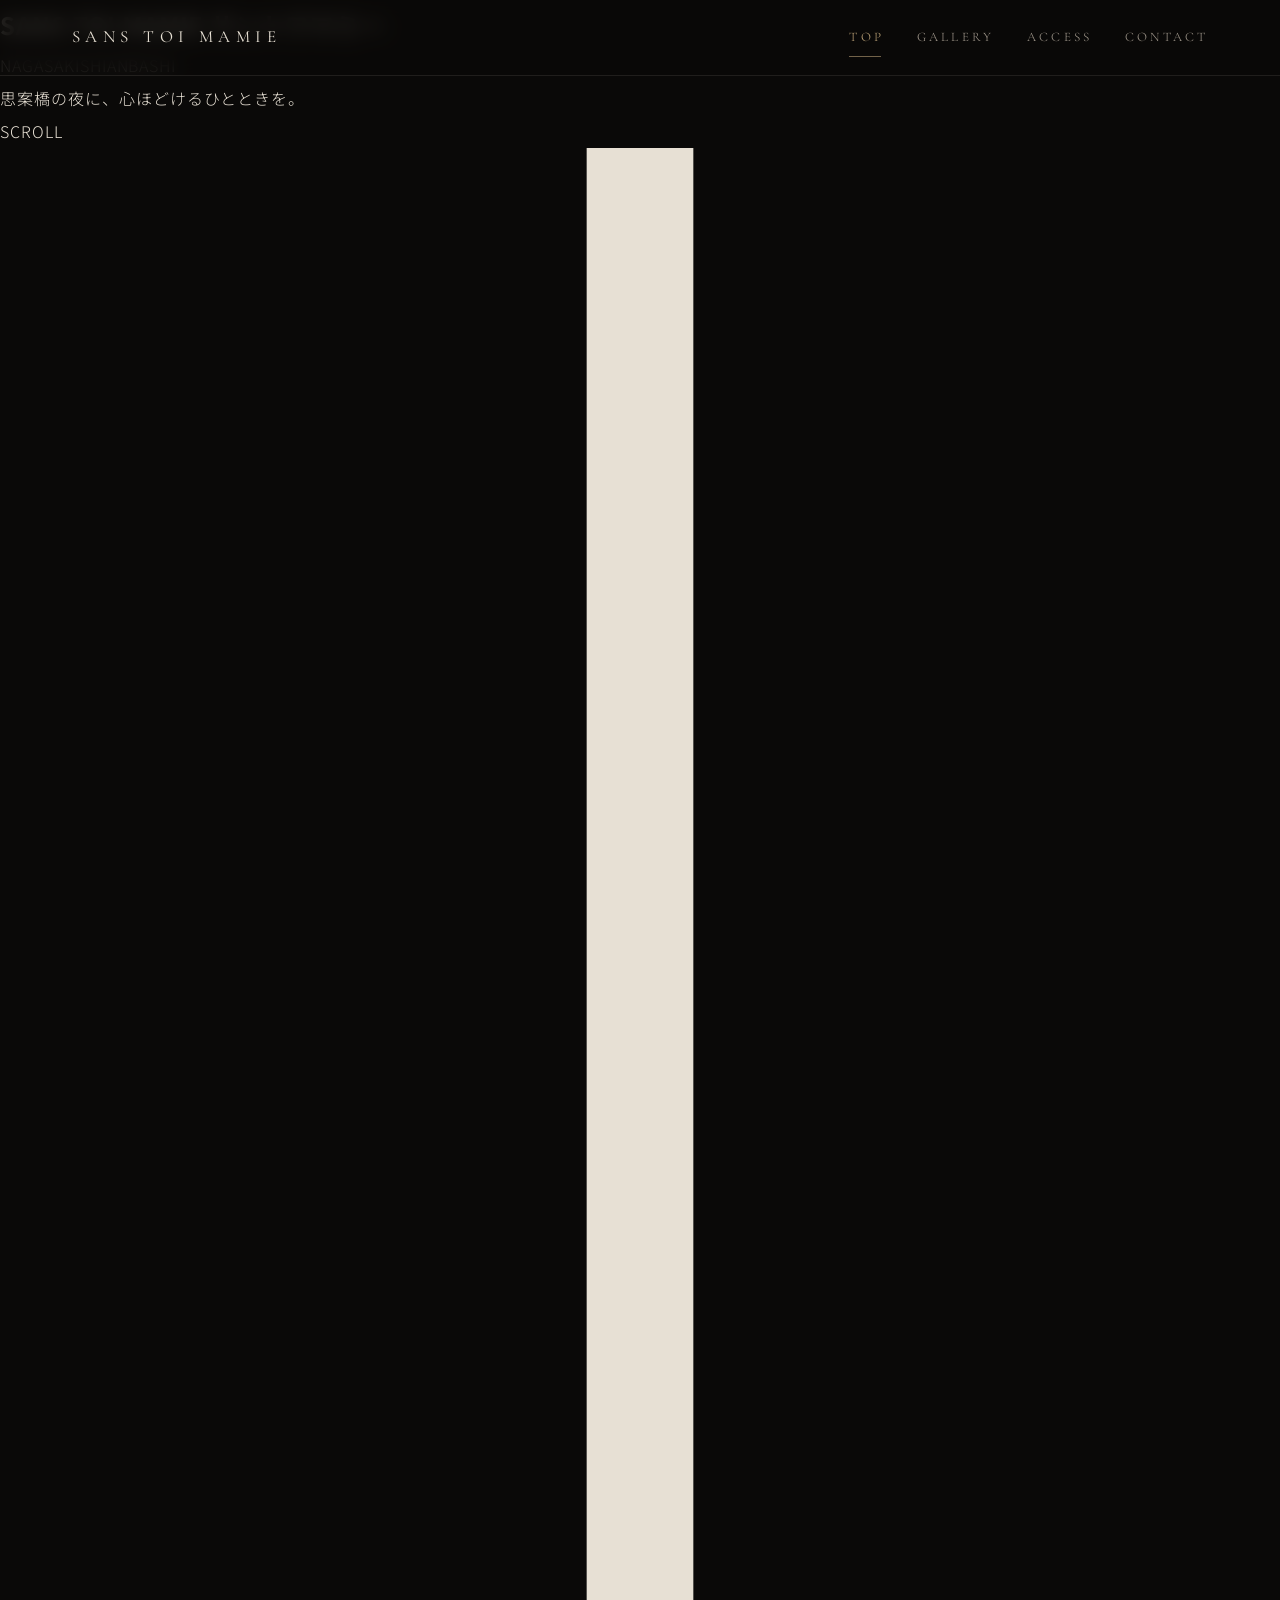
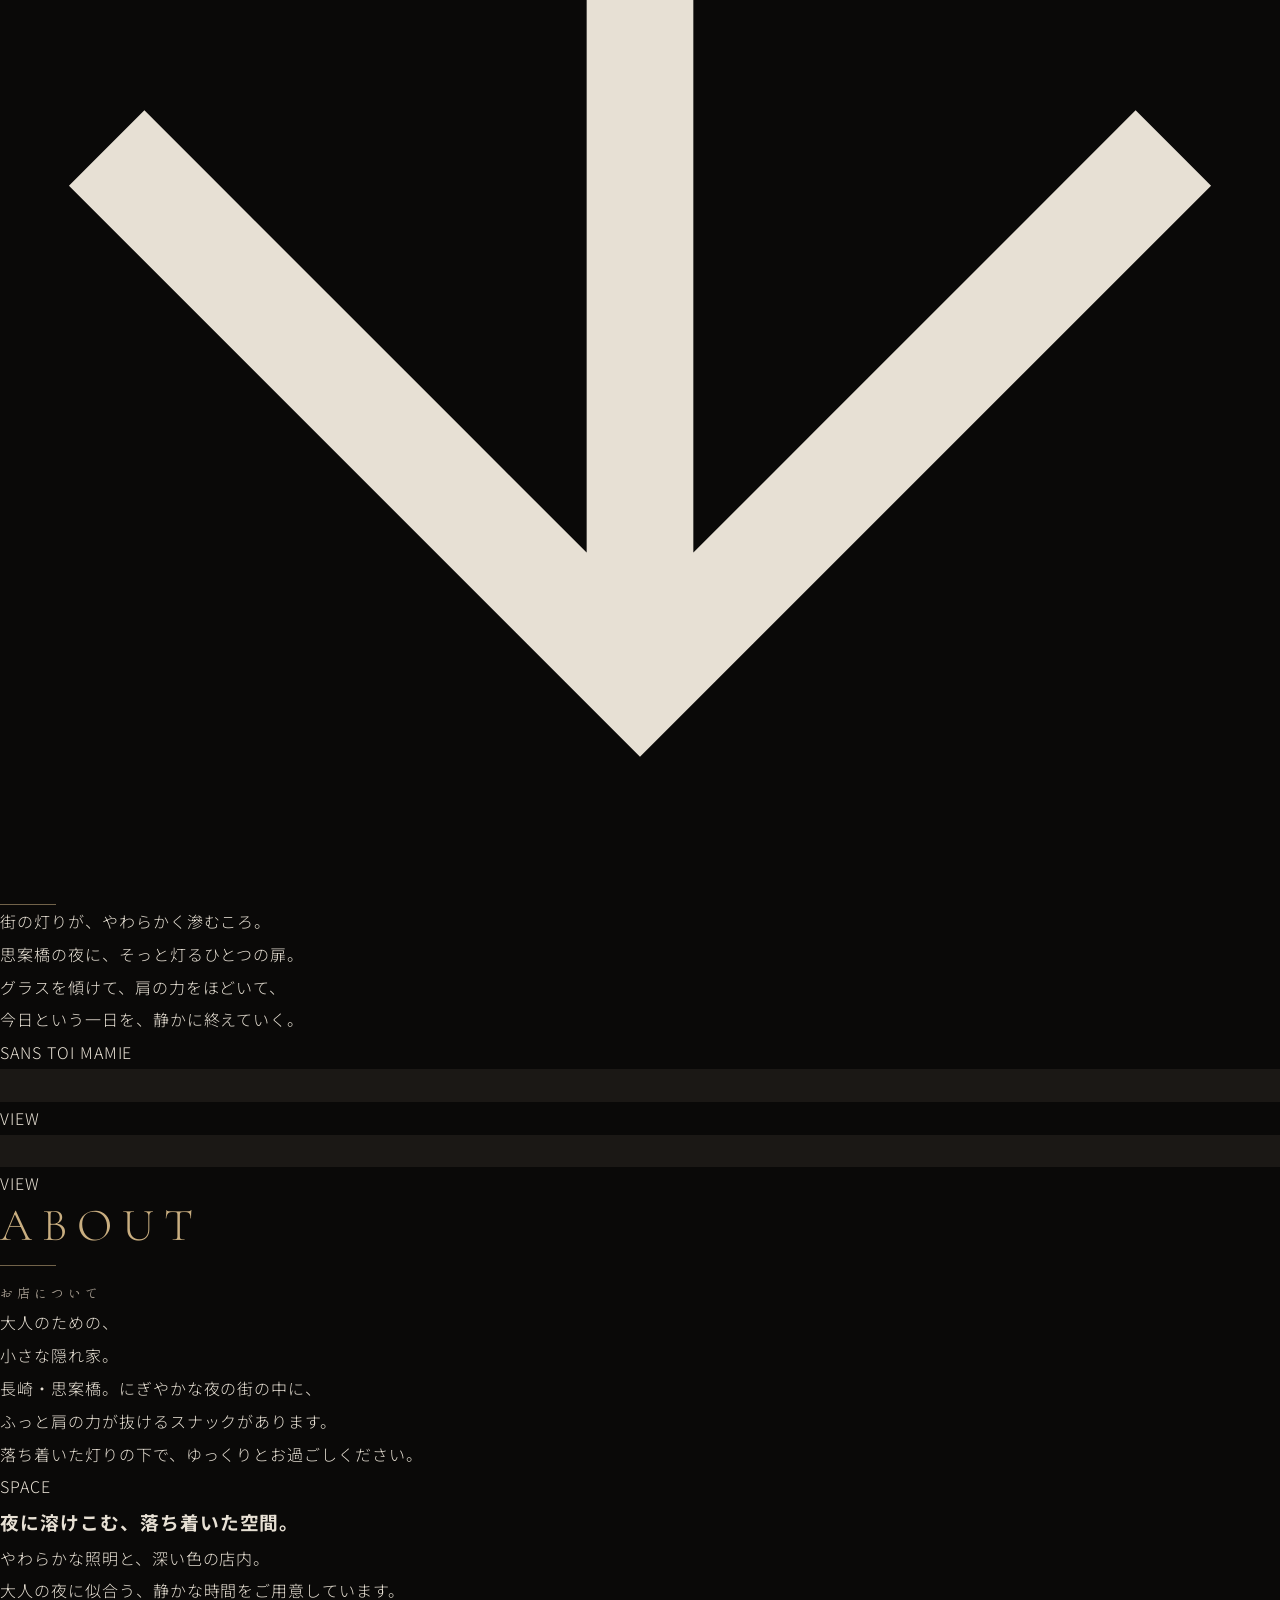
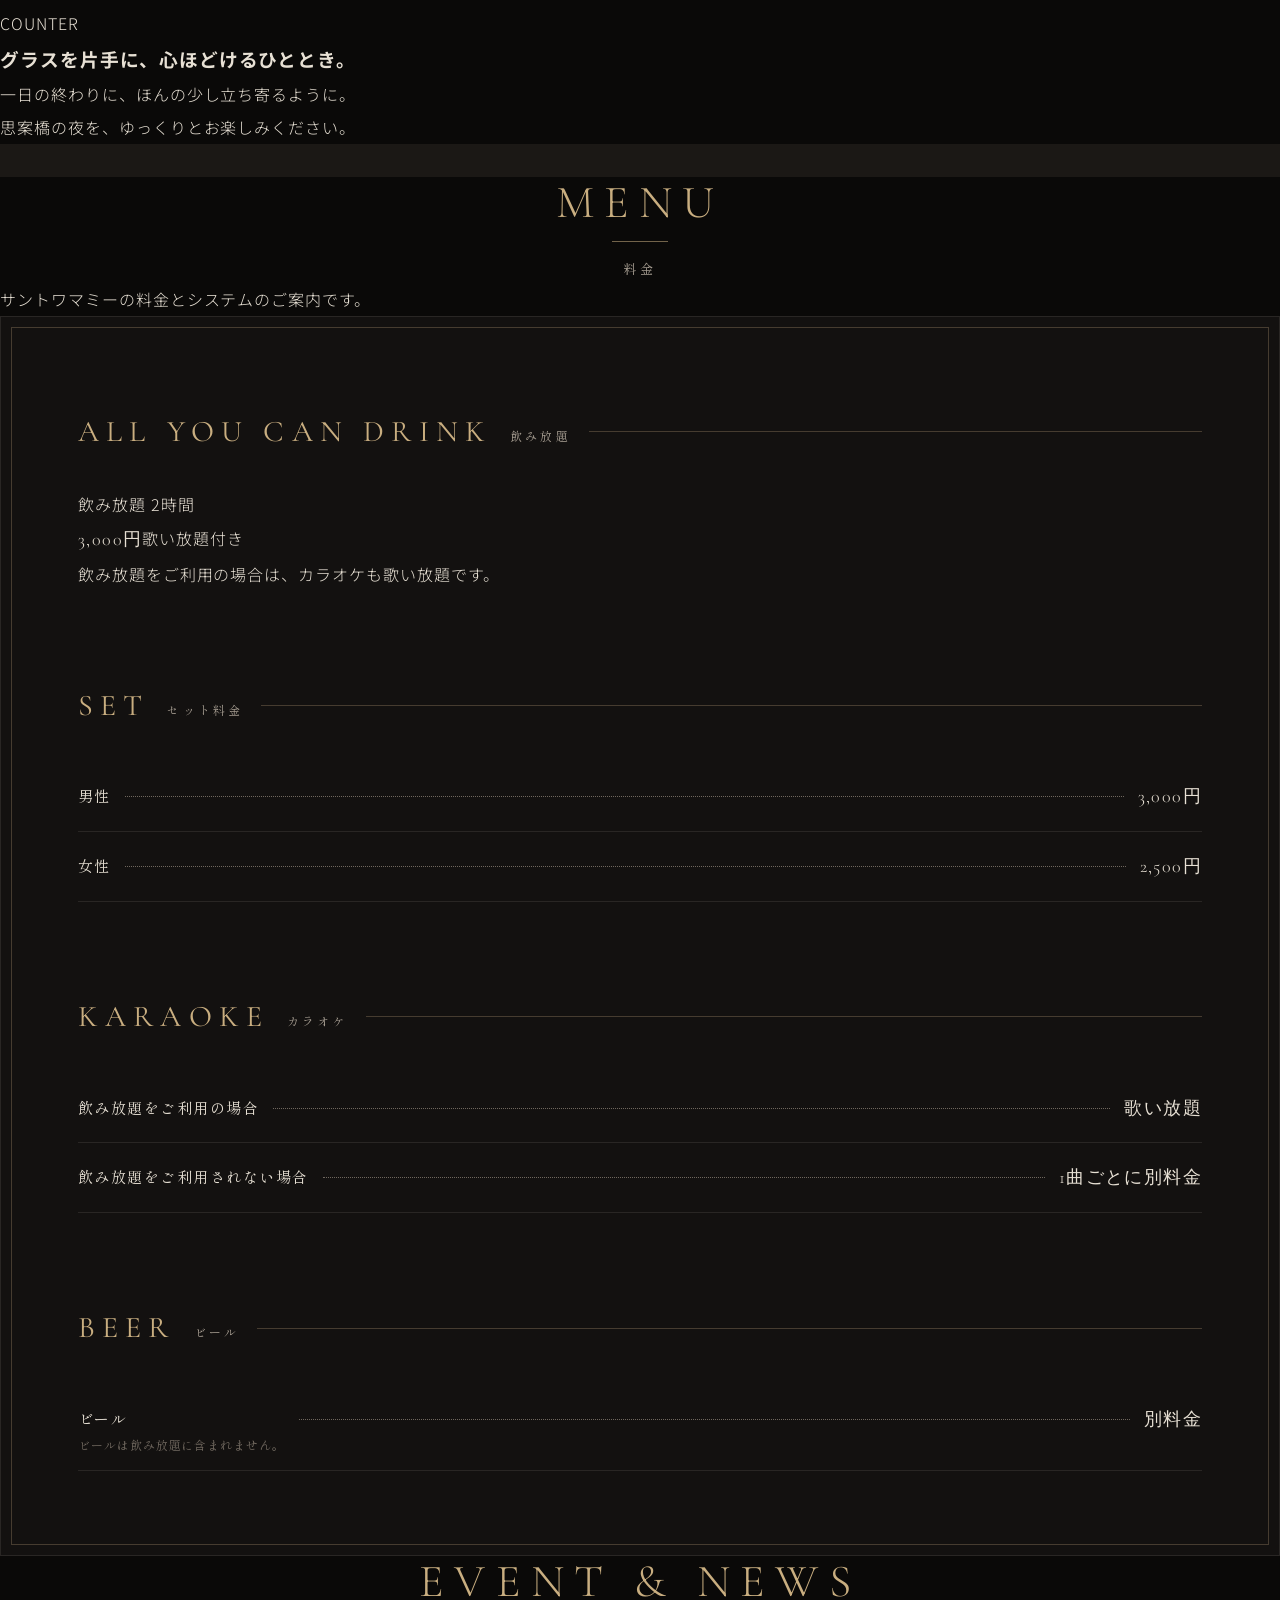
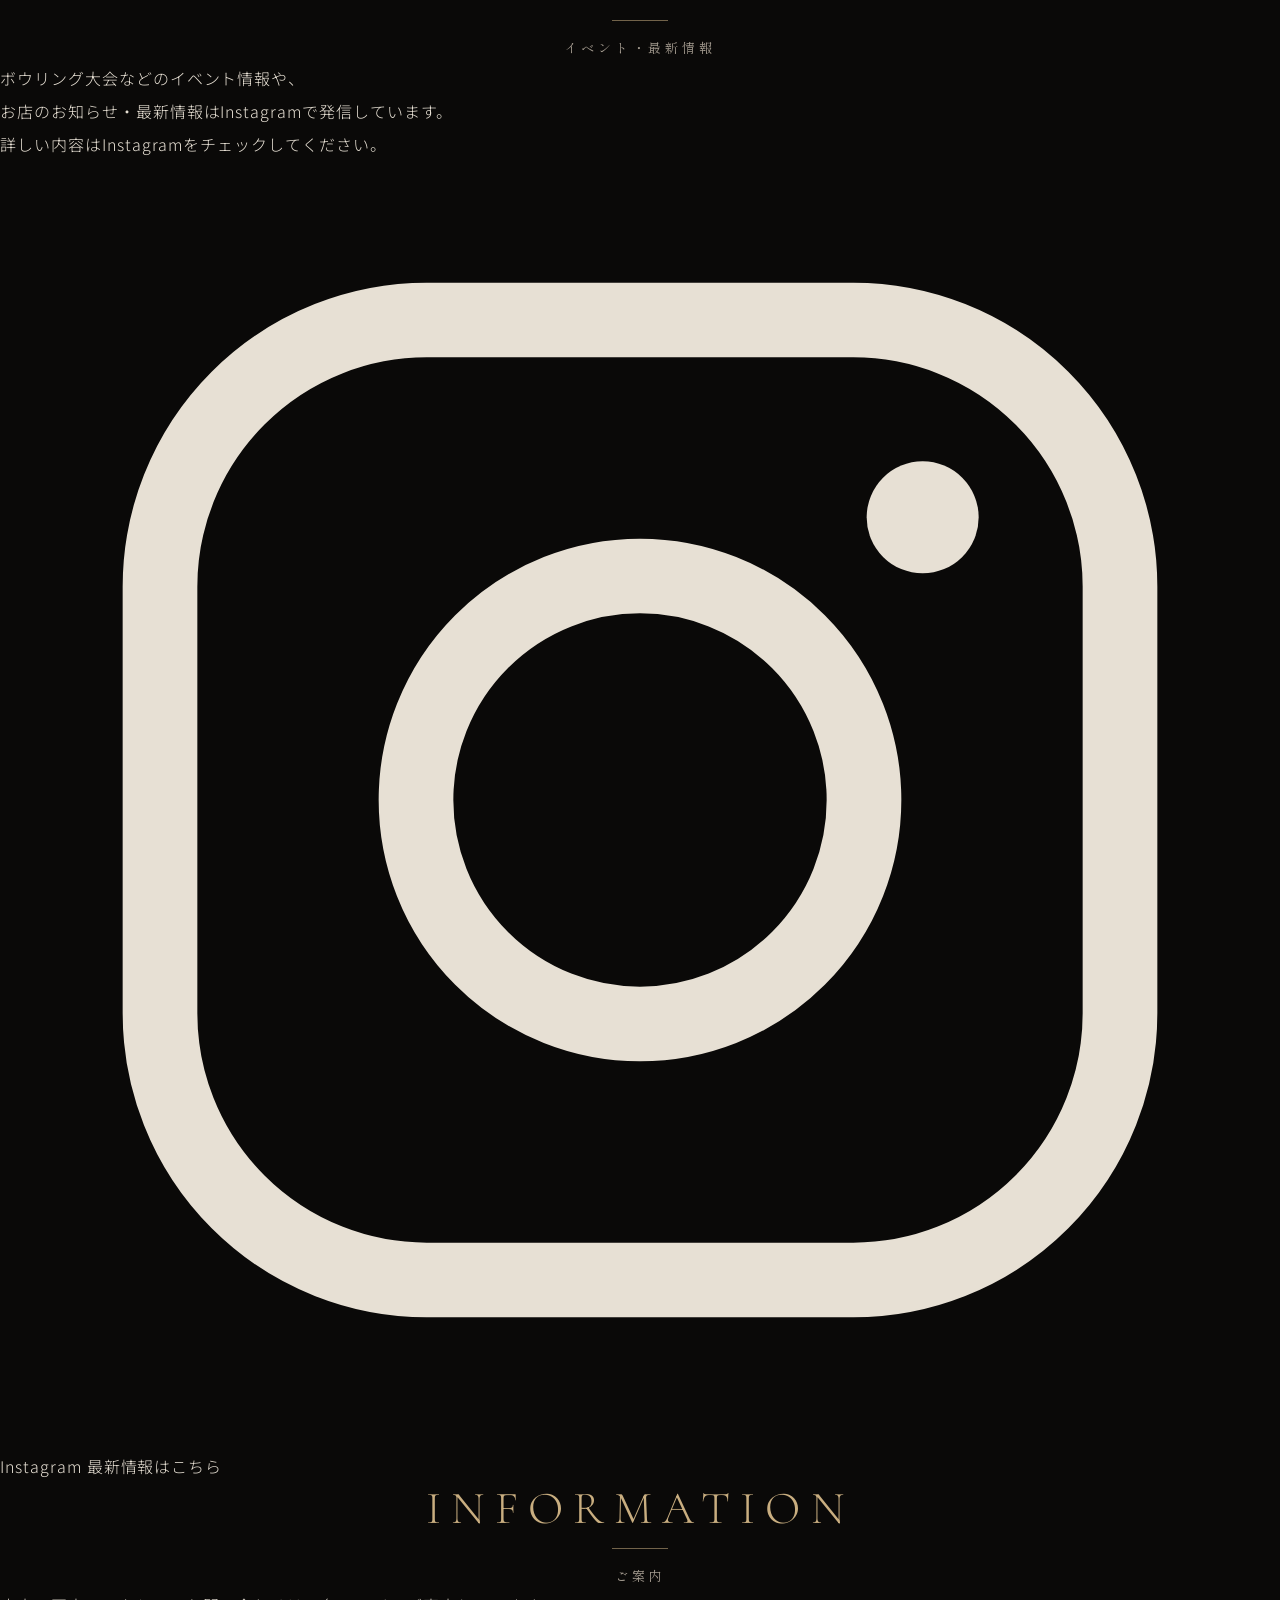
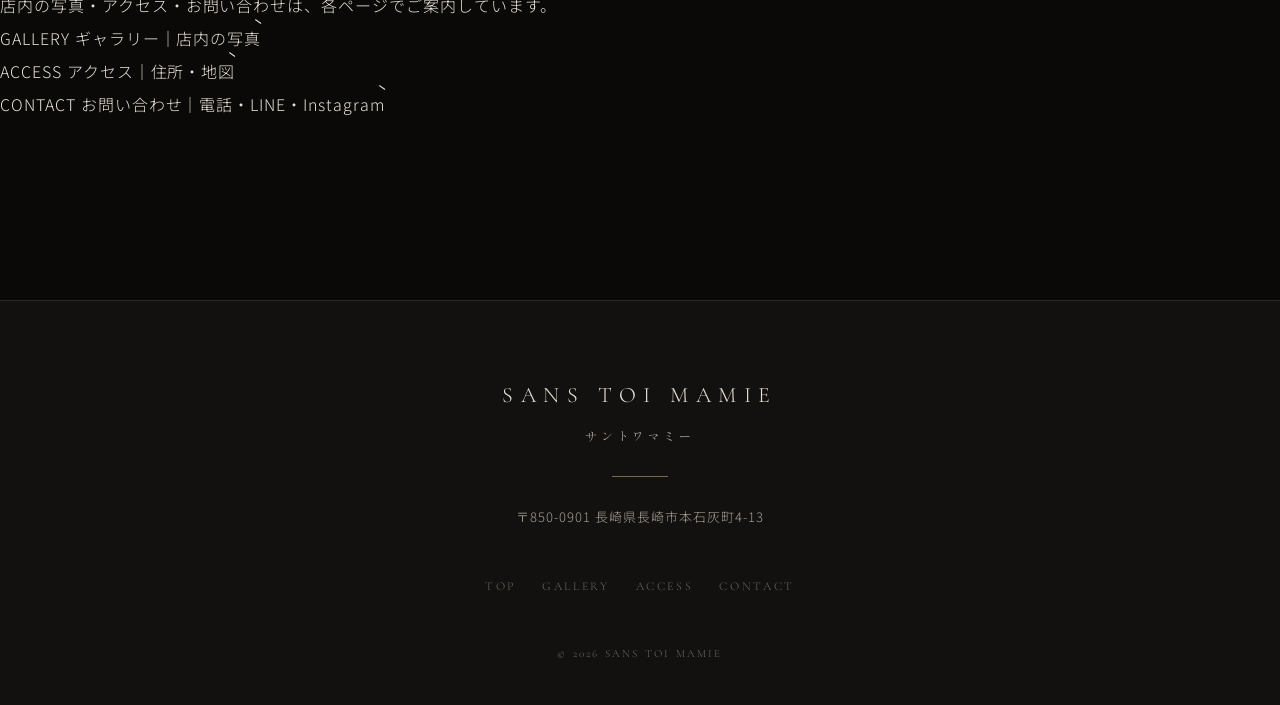
==== index.html @ 854eaf3a "Add files via upload" ====
<!DOCTYPE html>
<html lang="ja" class="page-top">
<head>
  <meta charset="UTF-8">
  <meta name="viewport" content="width=device-width, initial-scale=1, viewport-fit=cover">
  <title>サントワマミー｜長崎・思案橋のスナック｜SANS TOI MAMIE</title>
  <meta name="description" content="長崎市・思案橋のスナック「サントワマミー（SANS TOI MAMIE）」の公式サイト。落ち着いた店内で過ごす大人の夜。飲み放題2時間3,000円（歌い放題付き）やセット料金のご案内、店内写真、アクセス、お問い合わせ先を掲載しています。">
  <link rel="canonical" href="https://rn-lemon.vercel.app/">
  <meta property="og:type" content="website">
  <meta property="og:site_name" content="サントワマミー（SANS TOI MAMIE）">
  <meta property="og:title" content="サントワマミー｜長崎・思案橋のスナック">
  <meta property="og:description" content="長崎市・思案橋のスナック「サントワマミー（SANS TOI MAMIE）」の公式サイト。落ち着いた店内で過ごす大人の夜。飲み放題2時間3,000円（歌い放題付き）やセット料金のご案内、店内写真、アクセス、お問い合わせ先を掲載しています。">
  <meta property="og:url" content="https://rn-lemon.vercel.app/">
  <meta property="og:image" content="https://rn-lemon.vercel.app/images/hero.jpg">
  <meta property="og:image:width" content="1536">
  <meta property="og:image:height" content="1024">
  <meta property="og:image:alt" content="サントワマミーの店内（カウンターとボトル棚）">
  <meta property="og:locale" content="ja_JP">
  <meta name="twitter:card" content="summary_large_image">
  <meta name="theme-color" content="#0a0908">
  <link rel="icon" href="images/favicon.svg" type="image/svg+xml">
  <script>document.documentElement.classList.add('js');</script>
  <link rel="preconnect" href="https://fonts.googleapis.com">
  <link rel="preconnect" href="https://fonts.gstatic.com" crossorigin>
  <link href="https://fonts.googleapis.com/css2?family=Cormorant+Garamond:ital,wght@0,300;0,400;0,500;1,300&family=Noto+Sans+JP:wght@300;400&family=Shippori+Mincho:wght@400;500&display=swap" rel="stylesheet">
  <link rel="preload" as="image" href="images/hero.jpg">
  <link rel="stylesheet" href="css/style.css">
  <link rel="stylesheet" href="css/top.css">
  <!-- 店舗情報の構造化データ（画面に表示している情報のみ） -->
  <script type="application/ld+json">
  {
    "@context": "https://schema.org",
    "@type": "BarOrPub",
    "name": "サントワマミー",
    "alternateName": "SANS TOI MAMIE",
    "description": "長崎市・思案橋のスナック",
    "url": "https://rn-lemon.vercel.app/",
    "image": "https://rn-lemon.vercel.app/images/hero.jpg",
    "telephone": "080-5266-6943",
    "address": {
      "@type": "PostalAddress",
      "postalCode": "850-0901",
      "addressRegion": "長崎県",
      "addressLocality": "長崎市",
      "streetAddress": "本石灰町4-13",
      "addressCountry": "JP"
    },
    "sameAs": [
      "https://www.instagram.com/santowamami2/",
      "https://lin.ee/uEt7tqSk"
    ]
  }
  </script>
</head>
<body>


  <!-- ===== HEADER ===== -->
  <header class="site-header" data-header>
    <div class="site-header__inner">
      <a class="brand" href="index.html">SANS TOI MAMIE</a>
      <nav class="gnav" aria-label="メインメニュー">
        <ul>
          <li><a href="index.html" aria-current="page">TOP</a></li>
          <li><a href="gallery.html">GALLERY</a></li>
          <li><a href="access.html">ACCESS</a></li>
          <li><a href="contact.html">CONTACT</a></li>
        </ul>
      </nav>
      <button class="menu-toggle" type="button" aria-expanded="false" aria-controls="drawer" aria-label="メニューを開く"><span></span><span></span></button>
    </div>
  </header>
  <div class="drawer" id="drawer" aria-hidden="true">
    <nav aria-label="スマートフォンメニュー">
      <ul>
        <li><a href="index.html" aria-current="page"><span class="drawer__en">TOP</span><span class="drawer__ja">トップ</span></a></li>
        <li><a href="gallery.html"><span class="drawer__en">GALLERY</span><span class="drawer__ja">ギャラリー</span></a></li>
        <li><a href="access.html"><span class="drawer__en">ACCESS</span><span class="drawer__ja">アクセス</span></a></li>
        <li><a href="contact.html"><span class="drawer__en">CONTACT</span><span class="drawer__ja">お問い合わせ</span></a></li>
      </ul>
    </nav>
    <p class="drawer__foot">NAGASAKI · SHIANBASHI</p>
  </div>

  <main>
    <!-- ===== HERO ===== -->
    <section class="hero" aria-label="SANS TOI MAMIE">
      <div class="hero__media">
        <!-- 写真は images/hero.jpg を差し替えるだけで変更できます -->
        <img class="hero__img" src="images/hero.jpg" alt="" fetchpriority="high" decoding="async">
      </div>
      <div class="hero__overlay" aria-hidden="true"></div>

      <div class="hero__content">
        <h1 class="hero__logo">
          <span class="hero__logo-en" data-seq style="--d:.5s">SANS TOI MAMIE</span>
          <span class="hero__line" data-seq style="--d:1.15s" aria-hidden="true"></span>
          <span class="hero__logo-ja" data-seq style="--d:1.45s">サントワマミー</span>
        </h1>
        <p class="hero__place" data-seq style="--d:1.85s">
          <span>NAGASAKI</span><i aria-hidden="true"></i><span>SHIANBASHI</span>
        </p>
        <p class="hero__copy" data-seq style="--d:2.25s">思案橋の夜に、心ほどけるひとときを。</p>
      </div>

      <a class="hero__scroll" href="#intro" data-seq style="--d:2.8s">
        <span>SCROLL</span>
        <svg viewBox="0 0 12 22" aria-hidden="true"><path d="M6 0v20M1 15l5 5 5-5" fill="none" stroke="currentColor" stroke-width="1"/></svg>
      </a>
    </section>

    <!-- ===== INTRO ===== -->
    <section class="intro" id="intro">
      <div class="intro__inner">
        <span class="gold-line intro__line" data-reveal="line"></span>
        <p class="intro__text" data-reveal>
          街の灯りが、やわらかく滲むころ。<br>
          思案橋の夜に、そっと灯るひとつの扉。<br>
          グラスを傾けて、肩の力をほどいて、<br>
          今日という一日を、静かに終えていく。
        </p>
        <p class="intro__sign" data-reveal style="--rd:.3s">SANS TOI MAMIE</p>
      </div>
    </section>

    <!-- ===== ABOUT（お店について） ===== -->
    <section class="t-about" id="about">
      <div class="t-about__grid">
        <a class="photo t-about__main" href="gallery.html" data-reveal="photo">
          <div class="media"><img src="images/top-about-main.jpg" alt="サントワマミーのカウンターとボトル棚" loading="lazy" decoding="async"></div>
          <span class="photo__label">VIEW</span>
        </a>
        <a class="photo t-about__sub" href="gallery.html" data-reveal="photo" style="--rd:.2s">
          <div class="media"><img src="images/top-about-sub.jpg" alt="サントワマミーの店内" loading="lazy" decoding="async"></div>
          <span class="photo__label">VIEW</span>
        </a>
        <div class="t-about__body">
          <div class="sec-title">
            <h2 class="sec-title__en" data-reveal>ABOUT</h2>
            <span class="gold-line" data-reveal="line" style="--rd:.15s"></span>
            <p class="sec-title__ja" data-reveal style="--rd:.2s">お店について</p>
          </div>
          <p class="t-about__lead" data-reveal style="--rd:.3s">大人のための、<br>小さな隠れ家。</p>
          <p class="t-about__text" data-reveal style="--rd:.4s">
            長崎・思案橋。にぎやかな夜の街の中に、<br class="pc-only">ふっと肩の力が抜けるスナックがあります。<br>
            落ち着いた灯りの下で、ゆっくりとお過ごしください。
          </p>
        </div>
      </div>
      <div class="t-about__points">
        <div class="t-about__point" data-reveal>
          <p class="t-about__point-en">SPACE</p>
          <h3 class="t-about__point-title">夜に溶けこむ、落ち着いた空間。</h3>
          <p class="t-about__point-text">やわらかな照明と、深い色の店内。<br>大人の夜に似合う、静かな時間をご用意しています。</p>
        </div>
        <div class="t-about__point" data-reveal style="--rd:.15s">
          <p class="t-about__point-en">COUNTER</p>
          <h3 class="t-about__point-title">グラスを片手に、心ほどけるひととき。</h3>
          <p class="t-about__point-text">一日の終わりに、ほんの少し立ち寄るように。<br>思案橋の夜を、ゆっくりとお楽しみください。</p>
        </div>
      </div>
    </section>

    <!-- ===== MENU（料金） ===== -->
    <section class="t-menu" id="menu">
      <div class="t-menu__bg media" data-reveal="fade">
        <img src="images/gallery07.jpg" alt="" loading="lazy" decoding="async">
      </div>
      <div class="t-menu__inner">
        <div class="sec-title sec-title--center">
          <h2 class="sec-title__en" data-reveal>MENU</h2>
          <span class="gold-line" data-reveal="line" style="--rd:.15s"></span>
          <p class="sec-title__ja" data-reveal style="--rd:.2s">料金</p>
        </div>
        <!-- 料金の内容は js/config.js の MENU で変更できます -->
        <p class="t-menu__lead" data-reveal style="--rd:.25s">サントワマミーの料金とシステムのご案内です。</p>
        <div class="t-menu__board" data-reveal style="--rd:.3s">
          <div class="menu-board" data-menu></div>
          <ul class="menu-notes" data-menu-notes></ul>
        </div>
      </div>
    </section>

    <!-- ===== EVENT & NEWS（Instagramへの案内） ===== -->
    <section class="t-event" id="event">
      <div class="t-event__panel" data-reveal>
        <div class="t-event__bg" aria-hidden="true"></div>
        <div class="t-event__inner">
          <div class="sec-title sec-title--center">
            <h2 class="sec-title__en">EVENT &amp; NEWS</h2>
            <span class="gold-line"></span>
            <p class="sec-title__ja">イベント・最新情報</p>
          </div>
          <p class="t-event__text">
            ボウリング大会などのイベント情報や、<br>お店のお知らせ・最新情報はInstagramで発信しています。<br>詳しい内容はInstagramをチェックしてください。
          </p>
          <!-- InstagramのURLは js/config.js の instagram で設定します（空欄の間はアイコンが押せない表示になります） -->
          <a class="t-event__ig" href="https://www.instagram.com/santowamami2/" target="_blank" rel="noopener" aria-label="サントワマミーのInstagram（新しいタブで開きます）" data-contact-sns="instagram">
            <span class="t-event__ig-circle"><svg class="t-event__ig-icon" viewBox="0 0 24 24" aria-hidden="true"><rect x="3" y="3" width="18" height="18" rx="5" fill="none" stroke="currentColor" stroke-width="1.4"/><circle cx="12" cy="12" r="4.2" fill="none" stroke="currentColor" stroke-width="1.4"/><circle cx="17.3" cy="6.7" r="1.05" fill="currentColor"/></svg></span>
            <span class="t-event__ig-label">Instagram</span>
            <span class="t-event__ig-sub">最新情報はこちら</span>
          </a>
        </div>
      </div>
    </section>

    <!-- ===== INFORMATION（各ページへの入口） ===== -->
    <section class="t-info">
      <div class="sec-title sec-title--center">
        <h2 class="sec-title__en" data-reveal>INFORMATION</h2>
        <span class="gold-line" data-reveal="line" style="--rd:.15s"></span>
        <p class="sec-title__ja" data-reveal style="--rd:.2s">ご案内</p>
      </div>
      <p class="t-info__text" data-reveal style="--rd:.25s">店内の写真・アクセス・お問い合わせは、各ページでご案内しています。</p>
      <ul class="t-info__list">
        <li data-reveal>
          <a class="t-info__btn" href="gallery.html">
            <span class="t-info__en">GALLERY</span>
            <span class="t-info__ja">ギャラリー｜店内の写真</span>
            <span class="btn__arrow" aria-hidden="true"></span>
          </a>
        </li>
        <li data-reveal style="--rd:.12s">
          <a class="t-info__btn" href="access.html">
            <span class="t-info__en">ACCESS</span>
            <span class="t-info__ja">アクセス｜住所・地図</span>
            <span class="btn__arrow" aria-hidden="true"></span>
          </a>
        </li>
        <li data-reveal style="--rd:.24s">
          <a class="t-info__btn" href="contact.html">
            <span class="t-info__en">CONTACT</span>
            <span class="t-info__ja">お問い合わせ｜電話・LINE・Instagram</span>
            <span class="btn__arrow" aria-hidden="true"></span>
          </a>
        </li>
      </ul>
    </section>
  </main>

  <!-- ===== FOOTER ===== -->
  <footer class="site-footer">
    <p class="site-footer__brand">SANS TOI MAMIE</p>
    <p class="site-footer__ja">サントワマミー</p>
    <span class="gold-line"></span>
    <p class="site-footer__addr">〒<span data-site="zip">850-0901</span> <span data-site="address">長崎県長崎市本石灰町4-13</span></p>
    <nav class="site-footer__nav" aria-label="フッターメニュー">
      <a href="index.html">TOP</a><a href="gallery.html">GALLERY</a><a href="access.html">ACCESS</a><a href="contact.html">CONTACT</a>
    </nav>
    <p class="site-footer__copy">&copy; <span data-year>2026</span> SANS TOI MAMIE</p>
  </footer>

  <script src="js/config.js"></script>
  <script src="js/main.js"></script>
  <script src="js/top.js"></script>
</body>
</html>
---- css/style.css ----
/* =========================================================
   SANS TOI MAMIE ／ 共通スタイル（全ページ）
   ---------------------------------------------------------
   色・フォントは :root の変数でまとめて変更できます。
   TOPページ専用の演出は top.css にあります。
   ========================================================= */

:root {
  /* Base */
  --c-black:      #0a0908;
  --c-charcoal:   #131110;
  --c-charcoal-2: #1b1815;
  --c-brown:      #2a1f18;

  /* Accent（使いすぎない） */
  --c-gold:       #c9ae80;
  --c-gold-soft:  rgba(201, 174, 128, .55);
  --c-gold-line:  rgba(201, 174, 128, .28);
  --c-wine:       #5b1c26;

  /* Text */
  --c-text:       #e7e0d4;
  --c-text-sub:   #a79e92;
  --c-text-dim:   #6f675e;
  --c-border:     rgba(231, 224, 212, .10);

  /* Fonts */
  --f-en:     "Cormorant Garamond", "Times New Roman", serif;
  --f-mincho: "Shippori Mincho", "Yu Mincho", "YuMincho", "Hiragino Mincho ProN", "Noto Serif JP", "Noto Serif CJK JP", serif;
  --f-body:   "Noto Sans JP", "Hiragino Sans", "Yu Gothic", "YuGothic", "Noto Sans CJK JP", sans-serif;

  /* Layout */
  --header-h: 76px;
  --gutter:   clamp(20px, 6vw, 72px);
  --maxw:     1240px;
  --ease:     cubic-bezier(.22, .61, .36, 1);
}
@media (max-width: 767px) {
  :root { --header-h: 62px; }
}

/* ---------- Reset / Base ---------- */
*, *::before, *::after { box-sizing: border-box; }
html { -webkit-text-size-adjust: 100%; scroll-behavior: smooth; }
body {
  margin: 0;
  background: var(--c-black);
  color: var(--c-text);
  font-family: var(--f-body);
  font-weight: 300;
  font-size: 15px;
  line-height: 2.05;
  letter-spacing: .06em;
  -webkit-font-smoothing: antialiased;
  -moz-osx-font-smoothing: grayscale;
  overflow-x: hidden;
}
@media (min-width: 768px) { body { font-size: 16px; } }
img { max-width: 100%; height: auto; display: block; }
a { color: inherit; text-decoration: none; }
button { font: inherit; color: inherit; background: none; border: 0; padding: 0; cursor: pointer; }
h1, h2, h3, p, ul, dl, dd, figure { margin: 0; padding: 0; }
ul { list-style: none; }
::selection { background: var(--c-wine); color: var(--c-text); }
:focus-visible { outline: 1px solid var(--c-gold); outline-offset: 4px; }
html.is-locked, html.is-locked body { overflow: hidden; }

.sr-only {
  position: absolute; width: 1px; height: 1px; overflow: hidden;
  clip: rect(0 0 0 0); white-space: nowrap;
}
.container { width: 100%; max-width: var(--maxw); margin: 0 auto; padding: 0 var(--gutter); }

/* 写真の枠：画像が読み込めない場合も暗い面が残る */
.media { position: relative; overflow: hidden; background: var(--c-charcoal-2); }
.media img { width: 100%; height: 100%; object-fit: cover; }
.media img.is-missing { visibility: hidden; }

/* ---------- Typography helpers ---------- */
.en { font-family: var(--f-en); font-weight: 400; letter-spacing: .24em; }
.mincho { font-family: var(--f-mincho); font-weight: 400; }

.sec-title { display: flex; flex-direction: column; gap: 14px; }
.sec-title__en {
  font-family: var(--f-en); font-weight: 300;
  font-size: clamp(30px, 5vw, 46px);
  letter-spacing: .22em; line-height: 1.1;
  color: var(--c-gold);
}
.sec-title__ja {
  font-family: var(--f-mincho); font-size: 13px;
  letter-spacing: .3em; color: var(--c-text-sub);
}
.sec-title--center { align-items: center; text-align: center; }

.gold-line { display: block; width: 56px; height: 1px; background: var(--c-gold-soft); }
.sec-title--center .gold-line { margin: 0 auto; }

/* ---------- Buttons ---------- */
.btn {
  display: inline-flex; align-items: center; justify-content: center; gap: 18px;
  min-height: 54px; padding: 0 34px;
  border: 1px solid var(--c-gold-line);
  color: var(--c-gold);
  font-family: var(--f-en); font-size: 14px; letter-spacing: .28em;
  transition: border-color .5s var(--ease), background-color .5s var(--ease), color .5s var(--ease);
}
.btn__arrow {
  position: relative; width: 28px; height: 1px; background: currentColor;
  transition: width .5s var(--ease);
}
.btn__arrow::after {
  content: ""; position: absolute; right: 0; top: -3px;
  width: 7px; height: 1px; background: currentColor; transform: rotate(35deg); transform-origin: right;
}
.btn:hover { border-color: var(--c-gold-soft); background-color: rgba(201, 174, 128, .06); }
.btn:hover .btn__arrow { width: 40px; }

.text-link {
  display: inline-flex; align-items: center; gap: 12px;
  font-family: var(--f-en); font-size: 14px; letter-spacing: .26em; color: var(--c-gold);
  padding: 8px 0; border-bottom: 1px solid var(--c-gold-line);
  transition: border-color .5s var(--ease);
}
.text-link:hover { border-color: var(--c-gold); }

/* =========================================================
   HEADER
   ========================================================= */
.site-header {
  position: fixed; inset: 0 0 auto 0; z-index: 100;
  height: var(--header-h);
  background: rgba(10, 9, 8, .82);
  -webkit-backdrop-filter: blur(10px); backdrop-filter: blur(10px);
  border-bottom: 1px solid var(--c-border);
  transition: background-color .6s var(--ease), border-color .6s var(--ease);
}
.site-header__inner {
  height: 100%; max-width: 1440px; margin: 0 auto;
  padding: 0 var(--gutter);
  display: flex; align-items: center; justify-content: space-between;
}
.brand {
  font-family: var(--f-en); font-weight: 400;
  font-size: 17px; letter-spacing: .32em; white-space: nowrap;
  color: var(--c-text);
  transition: color .5s var(--ease);
}
.brand:hover { color: var(--c-gold); }
@media (max-width: 767px) { .brand { font-size: 15px; letter-spacing: .26em; } }

.gnav ul { display: flex; gap: clamp(22px, 2.6vw, 40px); }
.gnav a {
  position: relative; display: block; padding: 6px 0;
  font-family: var(--f-en); font-size: 13px; letter-spacing: .24em;
  color: var(--c-text-sub);
  transition: color .5s var(--ease);
}
.gnav a::after {
  content: ""; position: absolute; left: 0; right: .24em; bottom: 0;
  height: 1px; background: var(--c-gold);
  transform: scaleX(0); transform-origin: left;
  transition: transform .6s var(--ease);
}
.gnav a:hover { color: var(--c-gold); }
.gnav a:hover::after { transform: scaleX(1); }
.gnav a[aria-current="page"] { color: var(--c-gold); }
.gnav a[aria-current="page"]::after { transform: scaleX(1); background: var(--c-gold-soft); }

.menu-toggle { display: none; }

@media (max-width: 900px) {
  .gnav { display: none; }
  .menu-toggle {
    display: flex; flex-direction: column; justify-content: center; align-items: flex-end; gap: 7px;
    width: 48px; height: 48px; margin-right: -10px; padding: 0 10px;
  }
  .menu-toggle span {
    display: block; height: 1px; background: var(--c-text);
    transition: transform .5s var(--ease), width .5s var(--ease), background-color .5s;
  }
  .menu-toggle span:nth-child(1) { width: 28px; }
  .menu-toggle span:nth-child(2) { width: 18px; }
  .is-menu-open .menu-toggle span { background: var(--c-gold); }
  .is-menu-open .menu-toggle span:nth-child(1) { width: 26px; transform: translateY(4px) rotate(38deg); }
  .is-menu-open .menu-toggle span:nth-child(2) { width: 26px; transform: translateY(-4px) rotate(-38deg); }
}

/* ---------- Mobile drawer ---------- */
.drawer {
  position: fixed; inset: 0; z-index: 90;
  display: flex; flex-direction: column; justify-content: center;
  padding: calc(var(--header-h) + 20px) var(--gutter) 40px;
  background: var(--c-black);
  opacity: 0; visibility: hidden;
  transition: opacity .6s var(--ease), visibility 0s linear .6s;
}
.drawer::before { /* ごく淡いワインの灯り */
  content: ""; position: absolute; inset: 0; pointer-events: none;
  background: radial-gradient(ellipse 80% 50% at 80% 100%, rgba(91, 28, 38, .22), transparent 70%);
}
.is-menu-open .drawer { opacity: 1; visibility: visible; transition: opacity .6s var(--ease), visibility 0s; }
.drawer nav { position: relative; }
.drawer li { border-bottom: 1px solid var(--c-border); }
.drawer li:first-child { border-top: 1px solid var(--c-border); }
.drawer a {
  display: flex; align-items: baseline; justify-content: space-between;
  padding: 18px 4px; min-height: 60px;
}
.drawer__en { font-family: var(--f-en); font-size: 22px; letter-spacing: .24em; color: var(--c-text); }
.drawer__ja { font-family: var(--f-mincho); font-size: 11px; letter-spacing: .24em; color: var(--c-text-dim); }
.drawer a[aria-current="page"] .drawer__en { color: var(--c-gold); }
.drawer__foot {
  position: relative; margin-top: 44px; text-align: center;
  font-family: var(--f-en); font-size: 12px; letter-spacing: .4em; color: var(--c-text-dim);
}
@media (min-width: 901px) { .drawer { display: none; } }

/* =========================================================
   FOOTER
   ========================================================= */
.site-footer {
  margin-top: clamp(100px, 14vw, 180px);
  padding: 72px var(--gutter) 40px;
  border-top: 1px solid var(--c-border);
  background: var(--c-charcoal);
  text-align: center;
}
.site-footer__brand { font-family: var(--f-en); font-size: 22px; letter-spacing: .34em; }
.site-footer__ja { margin-top: 6px; font-family: var(--f-mincho); font-size: 12px; letter-spacing: .3em; color: var(--c-text-sub); }
.site-footer .gold-line { margin: 28px auto; }
.site-footer__addr { font-size: 13px; line-height: 1.9; color: var(--c-text-sub); }
.site-footer__nav { margin-top: 36px; display: flex; flex-wrap: wrap; justify-content: center; gap: 4px 26px; }
.site-footer__nav a {
  display: inline-block; padding: 8px 0;
  font-family: var(--f-en); font-size: 12px; letter-spacing: .22em; color: var(--c-text-dim);
  transition: color .5s var(--ease);
}
.site-footer__nav a:hover { color: var(--c-gold); }
.site-footer__copy { margin-top: 36px; font-family: var(--f-en); font-size: 11px; letter-spacing: .2em; color: var(--c-text-dim); }

/* =========================================================
   下層ページ共通：ページタイトル
   ========================================================= */
.page-head {
  position: relative;
  padding: calc(var(--header-h) + clamp(72px, 11vw, 140px)) var(--gutter) clamp(56px, 8vw, 100px);
  text-align: center;
}
.page-head::before {
  content: ""; position: absolute; inset: 0; pointer-events: none;
  background: radial-gradient(ellipse 60% 70% at 50% 0%, rgba(42, 31, 24, .55), transparent 72%);
}
.page-head h1 { position: relative; display: flex; flex-direction: column; align-items: center; gap: 20px; font-weight: 400; }
.page-head__en {
  font-family: var(--f-en); font-weight: 300;
  font-size: clamp(38px, 7vw, 64px); letter-spacing: .26em; line-height: 1;
  padding-left: .26em; /* letter-spacing の右余白を相殺して中央に */
  color: var(--c-gold);
}
.page-head__ja { font-family: var(--f-mincho); font-size: 13px; letter-spacing: .34em; color: var(--c-text-sub); }

.lead {
  font-family: var(--f-mincho); font-size: clamp(15px, 1.6vw, 17px);
  line-height: 2.3; letter-spacing: .12em; color: var(--c-text);
}
.prose p + p { margin-top: 1.4em; }
.prose p { color: var(--c-text-sub); }

.page-cta { margin-top: clamp(80px, 12vw, 140px); text-align: center; }
.page-cta__text { margin-bottom: 28px; font-family: var(--f-mincho); font-size: 14px; letter-spacing: .2em; color: var(--c-text-sub); }

/* =========================================================
   ABOUT
   ========================================================= */
.about-hero { max-width: 1440px; margin: 0 auto; padding: 0 var(--gutter); }
.about-hero .media { aspect-ratio: 21 / 9; }
@media (max-width: 767px) { .about-hero { padding: 0; } .about-hero .media { aspect-ratio: 4 / 3; } }

.about-concept {
  max-width: 820px; margin: clamp(80px, 12vw, 150px) auto 0; padding: 0 var(--gutter);
  text-align: center;
}
.about-concept__title {
  margin: 28px 0 40px;
  font-family: var(--f-mincho); font-weight: 400;
  font-size: clamp(21px, 3vw, 30px); letter-spacing: .16em; line-height: 1.9;
}
.about-concept .prose p { line-height: 2.4; }

.about-rows { margin-top: clamp(100px, 14vw, 180px); display: grid; gap: clamp(90px, 12vw, 160px); }
.about-row {
  display: grid; grid-template-columns: repeat(12, 1fr); gap: 0 clamp(20px, 3vw, 40px);
  align-items: center;
}
.about-row .media { grid-column: 1 / 8; aspect-ratio: 4 / 3; }
.about-row__body { grid-column: 9 / 13; }
.about-row--rev .media { grid-column: 6 / 13; grid-row: 1; aspect-ratio: 4 / 5; }
.about-row--rev .about-row__body { grid-column: 1 / 5; grid-row: 1; }
.about-row__num { font-family: var(--f-en); font-size: 13px; letter-spacing: .3em; color: var(--c-gold); }
.about-row__title {
  margin: 18px 0 26px; font-family: var(--f-mincho); font-weight: 400;
  font-size: clamp(19px, 2.2vw, 24px); letter-spacing: .14em; line-height: 1.8;
}
@media (max-width: 767px) {
  .about-row { grid-template-columns: 1fr; gap: 36px; }
  .about-row .media, .about-row--rev .media { grid-column: 1; grid-row: auto; margin: 0 calc(var(--gutter) * -1); }
  .about-row--rev .media { aspect-ratio: 4 / 3; }
  .about-row__body, .about-row--rev .about-row__body { grid-column: 1; grid-row: auto; }
}

/* =========================================================
   MENU
   ========================================================= */
.menu-wrap { max-width: 860px; margin: 0 auto; padding: 0 var(--gutter); }
.menu-board {
  position: relative;
  padding: clamp(40px, 7vw, 84px) clamp(24px, 6vw, 80px);
  background: var(--c-charcoal);
  border: 1px solid var(--c-border);
}
.menu-board::before { /* 内側の細いゴールド枠 */
  content: ""; position: absolute; inset: 10px; border: 1px solid var(--c-gold-line); pointer-events: none;
}
.menu-cat + .menu-cat { margin-top: clamp(56px, 8vw, 84px); }
.menu-cat__head { display: flex; align-items: baseline; gap: 18px; margin-bottom: 26px; }
.menu-cat__en { font-family: var(--f-en); font-weight: 400; font-size: clamp(24px, 3.4vw, 30px); letter-spacing: .24em; color: var(--c-gold); }
.menu-cat__ja { font-family: var(--f-mincho); font-size: 12px; letter-spacing: .26em; color: var(--c-text-sub); }
.menu-cat__rule { flex: 1; height: 1px; background: var(--c-gold-line); align-self: center; }

.menu-item {
  display: flex; align-items: baseline; gap: 14px;
  padding: 16px 0; border-bottom: 1px solid var(--c-border);
}
.menu-item__name { font-family: var(--f-mincho); font-size: 15px; letter-spacing: .1em; }
.menu-item__note { display: block; font-size: 12px; color: var(--c-text-dim); letter-spacing: .08em; line-height: 1.6; }
.menu-item__dots { flex: 1; border-bottom: 1px dotted var(--c-text-dim); transform: translateY(-5px); min-width: 20px; }
.menu-item__price { font-family: var(--f-en); font-size: 18px; letter-spacing: .08em; white-space: nowrap; }
.menu-empty {
  padding: 22px 0; border-top: 1px solid var(--c-border); border-bottom: 1px solid var(--c-border);
  text-align: center; font-family: var(--f-mincho); font-size: 13px; letter-spacing: .24em; color: var(--c-text-dim);
}
.menu-notes { margin-top: 40px; font-size: 12px; line-height: 2; color: var(--c-text-dim); }
.menu-notes li::before { content: "※"; margin-right: .4em; }

/* =========================================================
   GALLERY
   ========================================================= */
.gallery {
  max-width: 1360px; margin: 0 auto; padding: 0 var(--gutter);
  display: grid; grid-template-columns: repeat(12, 1fr);
  gap: clamp(70px, 9vw, 130px) clamp(16px, 2.4vw, 32px);
}
.gallery__item { grid-column: 1 / -1; }
.gallery__btn { position: relative; display: block; width: 100%; cursor: zoom-in; text-align: left; }
.gallery__btn .media { transition: opacity .6s var(--ease); }
.gallery__btn:hover .media { opacity: .82; }
.gallery__cap { display: flex; align-items: baseline; gap: 16px; margin-top: 16px; }
.gallery__num { font-family: var(--f-en); font-size: 13px; letter-spacing: .2em; color: var(--c-gold); }
.gallery__cat { font-family: var(--f-en); font-size: 15px; letter-spacing: .22em; }
.gallery__ja  { font-family: var(--f-mincho); font-size: 12px; letter-spacing: .2em; color: var(--c-text-dim); }

/* 7枚1セットの雑誌的な配置（枚数が変わっても崩れません） */
.gallery__item:nth-child(7n+1) { grid-column: 1 / -1; }
.gallery__item:nth-child(7n+1) .media { aspect-ratio: 16 / 9; }
.gallery__item:nth-child(7n+2) { grid-column: 1 / 8; }
.gallery__item:nth-child(7n+2) .media { aspect-ratio: 4 / 3; }
.gallery__item:nth-child(7n+3) { grid-column: 9 / 13; align-self: end; }
.gallery__item:nth-child(7n+3) .media { aspect-ratio: 3 / 4; }
.gallery__item:nth-child(7n+4) { grid-column: 3 / 11; }
.gallery__item:nth-child(7n+4) .media { aspect-ratio: 3 / 2; }
.gallery__item:nth-child(7n+5) { grid-column: 1 / 5; align-self: start; margin-top: 12%; }
.gallery__item:nth-child(7n+5) .media { aspect-ratio: 3 / 4; }
.gallery__item:nth-child(7n+6) { grid-column: 6 / 13; }
.gallery__item:nth-child(7n+6) .media { aspect-ratio: 4 / 3; }
.gallery__item:nth-child(7n+7) { grid-column: 2 / 12; }
.gallery__item:nth-child(7n+7) .media { aspect-ratio: 21 / 9; }

@media (max-width: 767px) {
  .gallery { gap: 56px 12px; }
  .gallery__item:nth-child(n) { grid-column: 1 / -1; margin-top: 0; }
  .gallery__item:nth-child(n) .media { aspect-ratio: 4 / 3; }
  .gallery__item:nth-child(7n+1) { margin: 0 calc(var(--gutter) * -1); }
  .gallery__item:nth-child(7n+1) .gallery__cap { padding: 0 var(--gutter); }
  .gallery__item:nth-child(7n+3), .gallery__item:nth-child(7n+5) { grid-column: 2 / -1; }
  .gallery__item:nth-child(7n+3) .media, .gallery__item:nth-child(7n+5) .media { aspect-ratio: 4 / 5; }
  .gallery__btn:hover .media { opacity: 1; }
}

/* ---------- Lightbox ---------- */
.lightbox {
  position: fixed; inset: 0; z-index: 200;
  display: flex; align-items: center; justify-content: center;
  background: rgba(6, 5, 5, .985);
  opacity: 0; visibility: hidden;
  transition: opacity .45s var(--ease), visibility 0s linear .45s;
  touch-action: pan-y;
}
.lightbox.is-open { opacity: 1; visibility: visible; transition: opacity .45s var(--ease), visibility 0s; }
.lightbox__figure { margin: 0; max-width: min(92vw, 1400px); display: flex; flex-direction: column; align-items: center; }
.lightbox__img {
  max-width: 100%; max-height: calc(100vh - 170px); max-height: calc(100svh - 170px);
  width: auto; height: auto; object-fit: contain;
  transition: opacity .35s var(--ease);
}
.lightbox__img.is-changing { opacity: 0; }
.lightbox__cap { margin-top: 18px; display: flex; gap: 18px; align-items: baseline; }
.lightbox__cat { font-family: var(--f-en); font-size: 15px; letter-spacing: .24em; color: var(--c-text); }
.lightbox__ja { font-family: var(--f-mincho); font-size: 12px; letter-spacing: .2em; color: var(--c-text-sub); }
.lightbox__count { font-family: var(--f-en); font-size: 13px; letter-spacing: .2em; color: var(--c-gold); }

.lightbox__close {
  position: absolute; top: 16px; right: 16px;
  display: flex; align-items: center; gap: 12px; min-height: 48px; padding: 0 12px;
  font-family: var(--f-en); font-size: 13px; letter-spacing: .26em; color: var(--c-text-sub);
  transition: color .4s var(--ease);
}
.lightbox__close i { position: relative; width: 20px; height: 20px; }
.lightbox__close i::before, .lightbox__close i::after {
  content: ""; position: absolute; left: 0; top: 50%; width: 100%; height: 1px; background: currentColor;
}
.lightbox__close i::before { transform: rotate(45deg); }
.lightbox__close i::after  { transform: rotate(-45deg); }
.lightbox__nav {
  position: absolute; top: 50%; transform: translateY(-50%);
  width: 64px; height: 96px; display: flex; align-items: center; justify-content: center;
  color: var(--c-text-sub); transition: color .4s var(--ease);
}
.lightbox__nav svg { width: 22px; height: 44px; }
.lightbox__prev { left: 8px; }
.lightbox__next { right: 8px; }
.lightbox__close:hover, .lightbox__nav:hover { color: var(--c-gold); }
@media (max-width: 767px) {
  .lightbox__figure { max-width: 100vw; }
  .lightbox__img { max-height: calc(100svh - 200px); }
  .lightbox__nav { top: auto; bottom: 18px; transform: none; width: 60px; height: 60px; }
  .lightbox__nav svg { width: 14px; height: 28px; }
  .lightbox__prev { left: calc(50% - 90px); }
  .lightbox__next { right: calc(50% - 90px); }
}

/* =========================================================
   ACCESS
   ========================================================= */
.access {
  max-width: var(--maxw); margin: 0 auto; padding: 0 var(--gutter);
  display: grid; grid-template-columns: 5fr 7fr; gap: clamp(40px, 6vw, 90px); align-items: start;
}
.access__name { font-family: var(--f-mincho); font-size: 22px; letter-spacing: .2em; }
.access__name-en { margin-top: 4px; font-family: var(--f-en); font-size: 13px; letter-spacing: .3em; color: var(--c-gold); }
.info-list { margin-top: 36px; border-top: 1px solid var(--c-border); }
.info-list__row { display: grid; grid-template-columns: 7.5em 1fr; gap: 16px; padding: 20px 0; border-bottom: 1px solid var(--c-border); }
.info-list dt { font-family: var(--f-en); font-size: 13px; letter-spacing: .24em; color: var(--c-gold); padding-top: 2px; }
.info-list dd { font-size: 15px; line-height: 1.9; }
.info-list dd a { border-bottom: 1px solid var(--c-gold-line); }
.access__btn { margin-top: 40px; }
.access__visual .media { aspect-ratio: 4 / 3; }
.access__map {
  margin-top: clamp(16px, 2vw, 24px); aspect-ratio: 16 / 10; border: 1px solid var(--c-border);
  background: var(--c-charcoal-2);
}
.access__map iframe {
  display: block; width: 100%; height: 100%; border: 0;
  filter: grayscale(1) invert(.92) contrast(.88) brightness(.95); /* 夜の雰囲気に合わせた暗い地図 */
}
@media (max-width: 900px) {
  .access { grid-template-columns: 1fr; }
  .access__btn .btn { width: 100%; }
}

/* =========================================================
   CONTACT
   ========================================================= */
.contact { max-width: 760px; margin: 0 auto; padding: 0 var(--gutter); text-align: center; }
.contact__lead { margin-bottom: clamp(48px, 7vw, 72px); }
.contact__list { display: grid; gap: 20px; }
.contact-card {
  position: relative; display: flex; flex-direction: column; align-items: center; gap: 10px;
  padding: clamp(36px, 6vw, 56px) 24px;
  background: var(--c-charcoal); border: 1px solid var(--c-border);
  transition: border-color .5s var(--ease), background-color .5s var(--ease);
}
.contact-card:hover { border-color: var(--c-gold-line); background: var(--c-charcoal-2); }
.contact-card__label { font-family: var(--f-en); font-size: 14px; letter-spacing: .34em; color: var(--c-gold); }
.contact-card__value { font-family: var(--f-en); font-size: clamp(28px, 5vw, 40px); letter-spacing: .12em; line-height: 1.3; }
.contact-card__note { font-size: 12px; color: var(--c-text-dim); }
.contact__empty {
  padding: clamp(40px, 7vw, 64px) 24px;
  border-top: 1px solid var(--c-border); border-bottom: 1px solid var(--c-border);
}
.contact__empty p { font-family: var(--f-mincho); letter-spacing: .14em; color: var(--c-text-sub); line-height: 2.2; }
.contact__empty .btn { margin-top: 36px; }
@media (max-width: 480px) {
  .contact__empty p, .page-cta__text { font-size: 13px; letter-spacing: .06em; }
}

/* ---------- CONTACT：電話番号・LINEボタン ---------- */
.contact-tel__num { font-size: clamp(30px, 6vw, 44px); white-space: nowrap; }
.contact-line {
  display: flex; flex-direction: column; align-items: center; gap: 18px;
  padding: clamp(36px, 6vw, 56px) 24px;
  background: var(--c-charcoal); border: 1px solid var(--c-border);
}
.contact-line__btn {
  display: inline-flex; align-items: center; justify-content: center; gap: 18px;
  width: min(100%, 360px); min-height: 60px; padding: 0 28px;
  border: 1px solid var(--c-gold-soft);
  background: rgba(91, 28, 38, .38); /* 深いワインレッド */
  color: var(--c-text);
  font-family: var(--f-mincho); font-size: 16px; letter-spacing: .16em;
  transition: background-color .5s var(--ease), border-color .5s var(--ease), color .5s var(--ease);
}
.contact-line__btn .btn__arrow { color: var(--c-gold); }
.contact-line__btn:hover { background: rgba(91, 28, 38, .6); border-color: var(--c-gold); color: var(--c-gold); }
.contact-line__btn:hover .btn__arrow { width: 40px; }
.contact-line__btn.is-disabled {
  opacity: .42; cursor: not-allowed; pointer-events: none;
  background: transparent; border-color: var(--c-gold-line);
}
@media (max-width: 480px) {
  .contact-line__btn { font-size: 15px; letter-spacing: .1em; }
}

/* ---------- CONTACT：赤・ワインレッド系の配色（2026-10 更新） ---------- */
.contact-tel,
.contact-line {
  background: rgba(91, 28, 38, .20);
  border-color: rgba(150, 52, 64, .45);
}
.contact-tel::before,
.contact-line::before { /* 内側の細いライン */
  content: ""; position: absolute; inset: 8px; pointer-events: none;
  border: 1px solid rgba(201, 174, 128, .12);
}
.contact-line { position: relative; }
.contact-tel:hover { background: rgba(91, 28, 38, .34); border-color: rgba(176, 64, 78, .7); }
.contact-tel .contact-card__label,
.contact-line .contact-card__label { color: #d48a8f; } /* 落ち着いたローズレッド */
.contact-tel__num { color: var(--c-text); }
.contact-tel .contact-card__note,
.contact-line .contact-card__note { color: #a98a86; font-size: 13px; }
.contact-line__btn {
  background: #5b1c26; border-color: rgba(201, 174, 128, .55); color: #f1e6da;
}
.contact-line__btn:hover { background: #722431; border-color: var(--c-gold); color: #fff6ec; }
.contact-line__btn.is-disabled { opacity: .5; background: rgba(91, 28, 38, .45); border-color: rgba(201, 174, 128, .25); }
@media (max-width: 480px) {
  .contact-tel .contact-card__note, .contact-line .contact-card__note { letter-spacing: .02em; }
}


/* ---------- CONTACT：LINE と Instagram を横並び（スマホは縦並び） ---------- */
.contact__sns { display: grid; grid-template-columns: repeat(2, minmax(0, 1fr)); gap: 20px; }
.contact__sns .contact-line { padding-left: 20px; padding-right: 20px; }
.contact__sns .contact-line__btn { width: 100%; padding: 0 20px; gap: 14px; font-size: 15px; letter-spacing: .1em; }
@media (max-width: 640px) {
  .contact__sns { grid-template-columns: 1fr; }
}


/* ---------- GALLERY：実際の写真に合わせた枠の比率（2026-10） ---------- */
/* 5枚目は横長写真のため、縦長枠 → 横長枠に（位置・幅はそのまま） */
.gallery__item:nth-child(7n+5) .media { aspect-ratio: 4 / 3; }
/* 7枚目：21:9 だと上下が切れすぎるため 16:9 に（位置・幅はそのまま） */
.gallery__item:nth-child(7n+7) .media { aspect-ratio: 16 / 9; }
@media (max-width: 767px) {
  .gallery__item:nth-child(7n+7) .media { aspect-ratio: 4 / 3; }
  .gallery__item:nth-child(7n+5) .media { aspect-ratio: 4 / 3; }
  .gallery__item:nth-child(7n+3) .media { aspect-ratio: 3 / 4; } /* 縦長の入口写真はそのままの比率で */
}

/* 1枚目（文字入りの写真）：スマホでは左右の文字が切れないよう写真の比率どおりに表示 */
@media (max-width: 767px) {
  .gallery__item:nth-child(1) .media { aspect-ratio: 3 / 2; }
}


/* ---------- ACCESS：写真なし（地図のみ）のレイアウト（2026-10） ---------- */
.access__visual .access__map:first-child { margin-top: 0; }
.access { align-items: center; }
.access__map { aspect-ratio: 4 / 3; }
@media (max-width: 900px) {
  .access { align-items: start; }
  .access__map { aspect-ratio: 4 / 3; }
}


/* ---------- ACCESS：Googleマップ（航空写真）（2026-10） ---------- */
.access__map-cap { display: flex; align-items: baseline; gap: 14px; margin-bottom: 14px; }
.access__map-cap-en { font-family: var(--f-en); font-size: 14px; letter-spacing: .3em; color: var(--c-gold); }
.access__map-cap-ja { font-family: var(--f-mincho); font-size: 12px; letter-spacing: .2em; color: var(--c-text-sub); }
.access__visual .access__map {
  position: relative; margin-top: 0; width: 100%; max-width: 100%; aspect-ratio: 4 / 3;
  border: 1px solid rgba(150, 52, 64, .55); background: var(--c-charcoal-2); overflow: hidden;
}
.access__visual .access__map::after { /* 内側の細いゴールドライン */
  content: ""; position: absolute; inset: 6px; pointer-events: none; z-index: 2;
  border: 1px solid rgba(201, 174, 128, .28);
}
.access__map iframe { filter: none; position: absolute; inset: 0; width: 100%; height: 100%; }
.access__map-link { /* 地図全体をタップするとGoogleマップへ */
  position: absolute; inset: 0; z-index: 1;
  display: flex; align-items: flex-start; justify-content: flex-end; padding: 16px; /* 右上：Googleの表記や操作ボタンと重ならない位置 */
}
.access__map-link-label {
  font-family: var(--f-mincho); font-size: 13px; letter-spacing: .12em; color: #f1e6da;
  padding: 8px 16px; background: rgba(60, 16, 24, .88); border: 1px solid var(--c-gold-soft);
  transition: background-color .4s var(--ease), border-color .4s var(--ease);
}
.access__map-link:hover .access__map-link-label { background: rgba(114, 36, 49, .95); border-color: var(--c-gold); }
.access__map-link:focus-visible { outline: 1px solid var(--c-gold); outline-offset: -8px; }
@media (max-width: 900px) {
  .access__visual { margin-top: 8px; }
}
@media (max-width: 767px) {
  .access__visual .access__map { aspect-ratio: 1 / 1; }
  .access__map-link { padding: 12px; }
  .access__map-link-label { font-size: 13px; padding: 8px 14px; }
}


/* ---------- GALLERY：写真構成の見直しに合わせた比率（2026-10-06） ---------- */
/* 6枚目・7枚目は横長（16:9）の写真なので、写真どおりの比率で表示 */
.gallery__item:nth-child(7n+6) .media { aspect-ratio: 16 / 9; }
.gallery__item:nth-child(7n+6) { align-self: center; }
@media (max-width: 767px) {
  .gallery__item:nth-child(7n+6) .media,
  .gallery__item:nth-child(7n+7) .media { aspect-ratio: 16 / 9; }
}


/* ---------- CONTACT：LINEボタン（アイコン付き／2026-10） ---------- */
.contact-line__btn--line { gap: 12px; min-height: 60px; }
.contact-line__icon { flex: none; width: 26px; height: 26px; color: var(--c-gold); transition: color .4s var(--ease); }
.contact-line__btn--line:hover .contact-line__icon { color: #f3dcae; }
@media (max-width: 640px) {
  .contact-line__btn--line { min-height: 60px; font-size: 15px; }
}
.contact-line__btn--line { padding: 0 14px; gap: 10px; letter-spacing: .04em; white-space: nowrap; }
.contact-line__btn--line .btn__arrow { width: 22px; flex: none; }
.contact-line__btn--line:hover .btn__arrow { width: 30px; }
@media (max-width: 360px) {
  .contact-line__btn--line { font-size: 14px; letter-spacing: 0; gap: 8px; }
  .contact-line__icon { width: 22px; height: 22px; }
}

/* ---------- CONTACT：Instagramボタン（LINEボタンとそろえる／2026-10） ---------- */
.contact-line__btn--ig .contact-line__icon { width: 24px; height: 24px; }
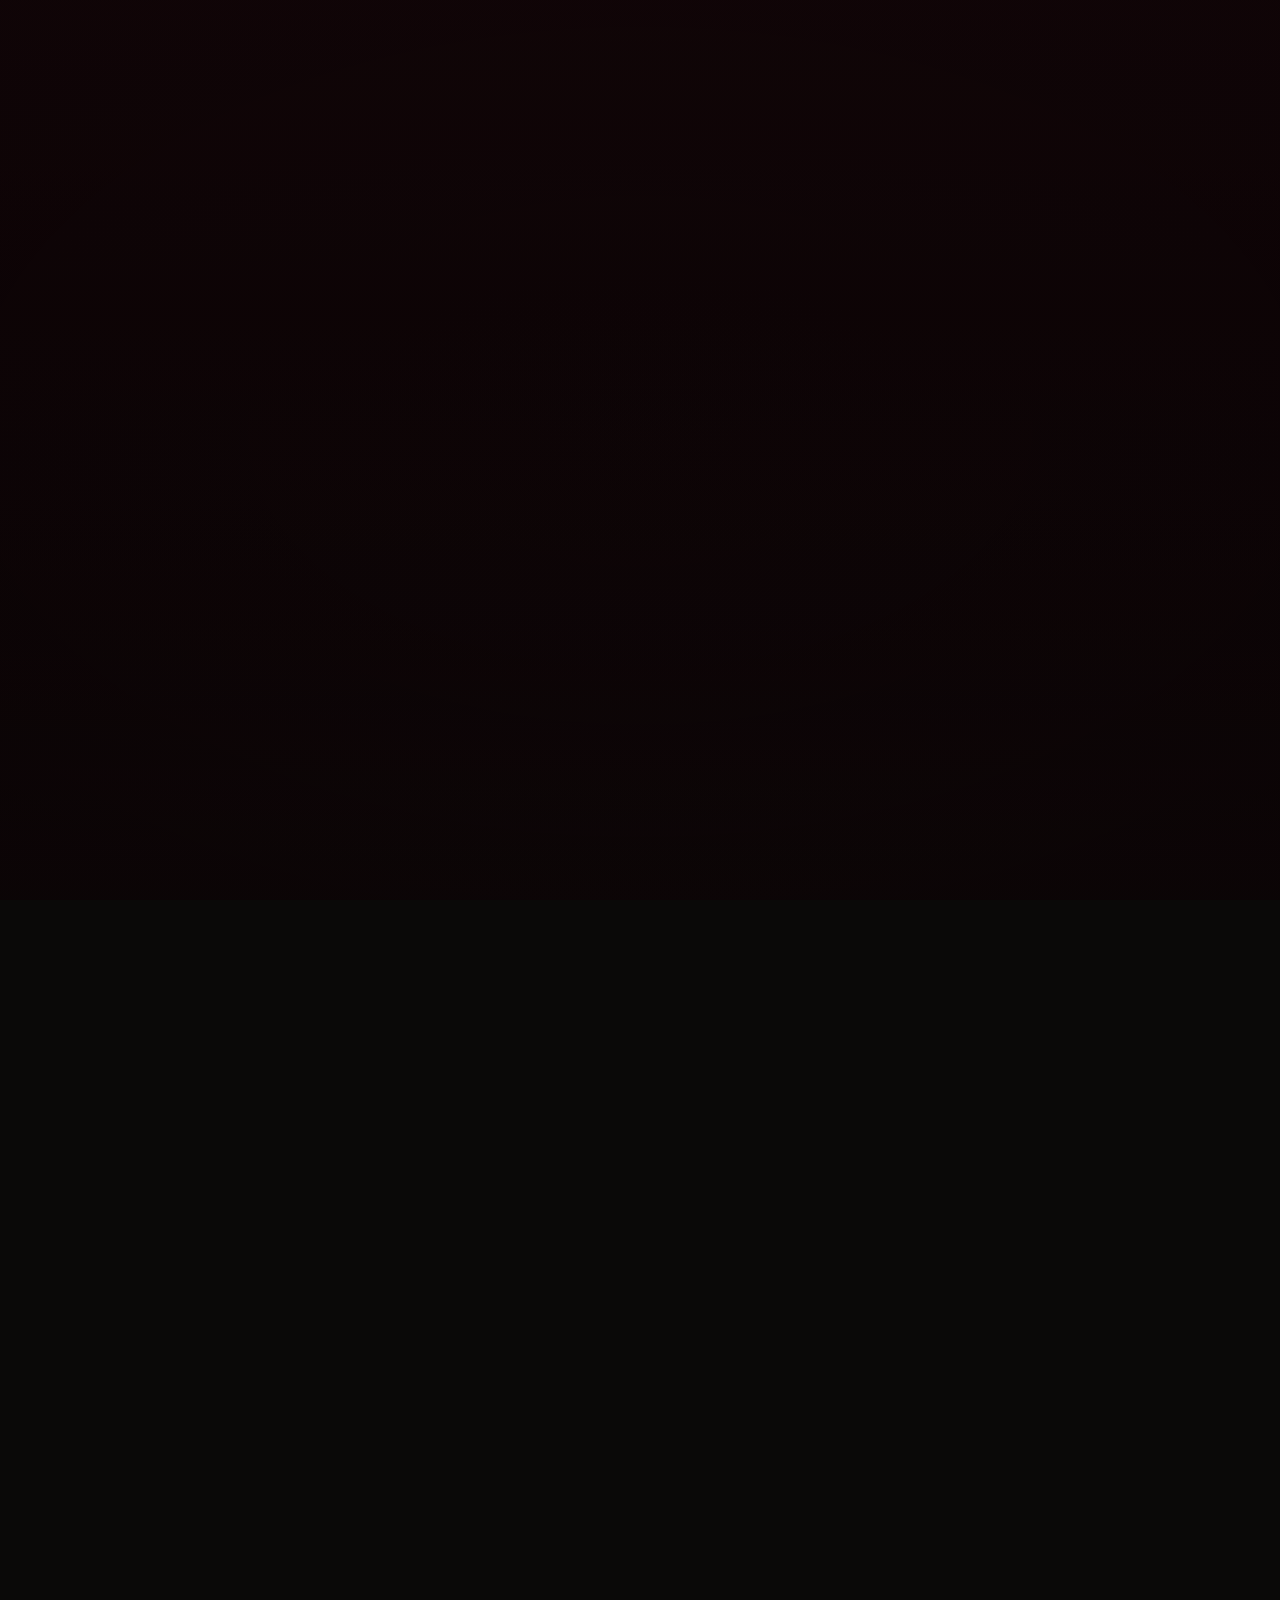
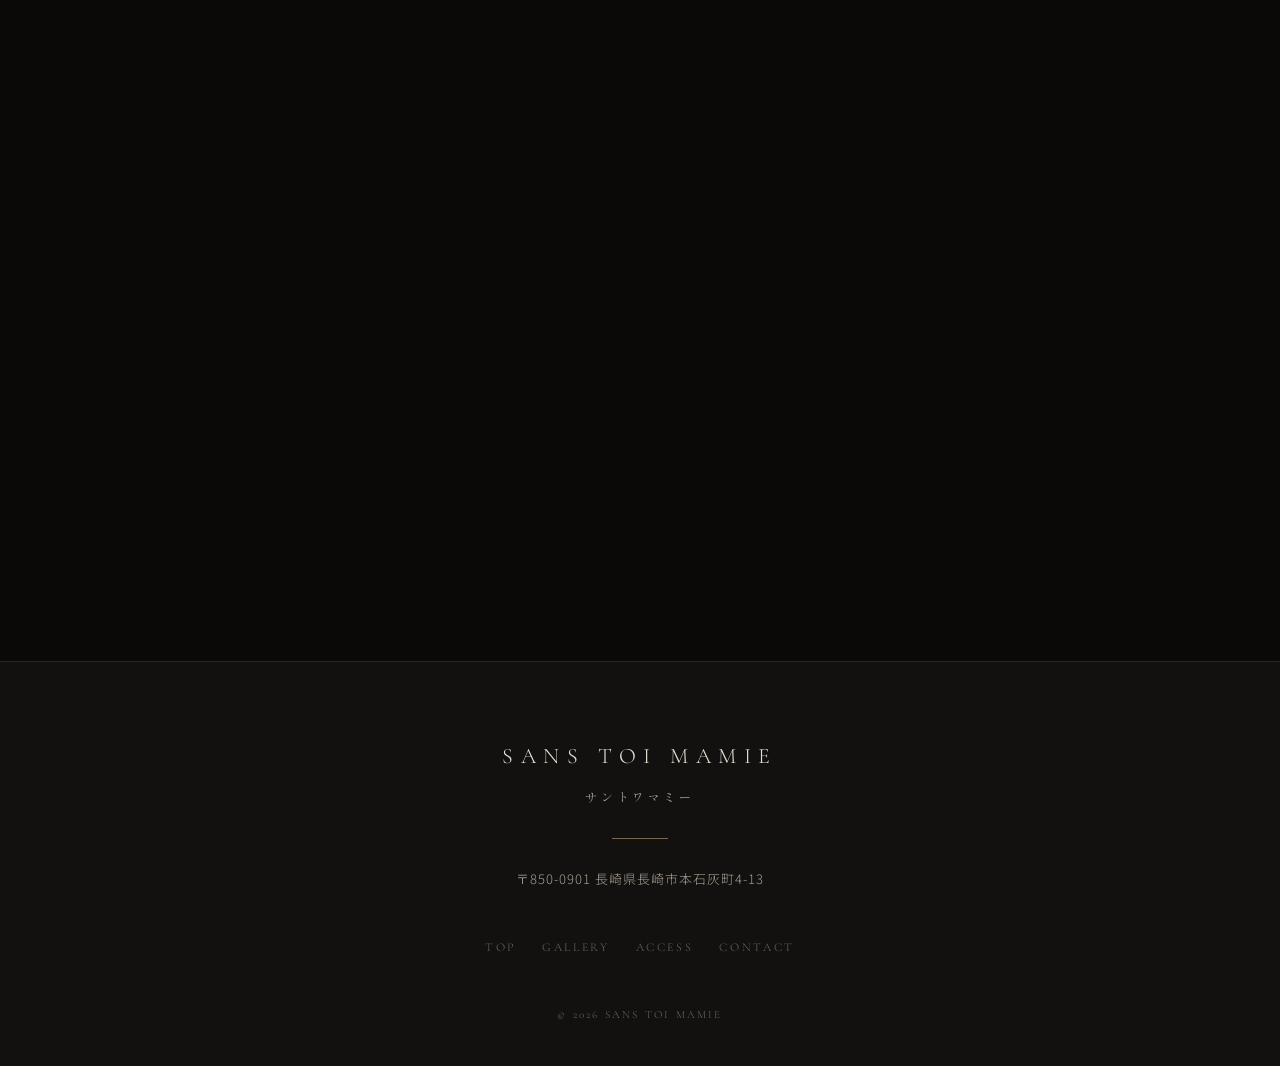
==== commit a99d463d: "Add files via upload" ====
--- a/index.html
+++ b/index.html
@@ -6,6 +6,8 @@
   <title>サントワマミー｜長崎・思案橋のスナック｜SANS TOI MAMIE</title>
   <meta name="description" content="長崎市・思案橋のスナック「サントワマミー（SANS TOI MAMIE）」の公式サイト。落ち着いた店内で過ごす大人の夜。飲み放題2時間3,000円（歌い放題付き）やセット料金のご案内、店内写真、アクセス、お問い合わせ先を掲載しています。">
   <link rel="canonical" href="https://rn-lemon.vercel.app/">
+  <!-- Google Search Console 所有権確認 -->
+  <meta name="google-site-verification" content="jk_Dcw9wvnG_qo1in20M77hCsT8iiBTx7u5QWXB04J0" />
   <meta property="og:type" content="website">
   <meta property="og:site_name" content="サントワマミー（SANS TOI MAMIE）">
   <meta property="og:title" content="サントワマミー｜長崎・思案橋のスナック">
@@ -18,15 +20,20 @@
   <meta property="og:locale" content="ja_JP">
   <meta name="twitter:card" content="summary_large_image">
   <meta name="theme-color" content="#0a0908">
+  <link rel="icon" href="favicon.ico" sizes="any">
   <link rel="icon" href="images/favicon.svg" type="image/svg+xml">
+  <link rel="apple-touch-icon" href="apple-touch-icon.png">
+  <link rel="manifest" href="site.webmanifest">
   <script>document.documentElement.classList.add('js');</script>
   <link rel="preconnect" href="https://fonts.googleapis.com">
   <link rel="preconnect" href="https://fonts.gstatic.com" crossorigin>
   <link href="https://fonts.googleapis.com/css2?family=Cormorant+Garamond:ital,wght@0,300;0,400;0,500;1,300&family=Noto+Sans+JP:wght@300;400&family=Shippori+Mincho:wght@400;500&display=swap" rel="stylesheet">
-  <link rel="preload" as="image" href="images/hero.jpg">
+  <link rel="preload" as="image" href="images/hero.webp" type="image/webp">
   <link rel="stylesheet" href="css/style.css">
   <link rel="stylesheet" href="css/top.css">
-  <!-- 店舗情報の構造化データ（画面に表示している情報のみ） -->
+  <!-- 店舗情報の構造化データ（画面に表示している情報のみ）
+       営業時間 17:00〜24:00：深夜0時に閉店するため closes は "00:00"（開店時刻より前の時刻＝翌日の0時＝24:00）。
+       定休日 日曜日：opens / closes とも "00:00"（終日休業）。祝日は不定休のため登録していません。 -->
   <script type="application/ld+json">
   {
     "@context": "https://schema.org",
@@ -45,6 +52,20 @@
       "streetAddress": "本石灰町4-13",
       "addressCountry": "JP"
     },
+    "openingHoursSpecification": [
+      {
+        "@type": "OpeningHoursSpecification",
+        "dayOfWeek": ["Monday", "Tuesday", "Wednesday", "Thursday", "Friday", "Saturday"],
+        "opens": "17:00",
+        "closes": "00:00"
+      },
+      {
+        "@type": "OpeningHoursSpecification",
+        "dayOfWeek": "Sunday",
+        "opens": "00:00",
+        "closes": "00:00"
+      }
+    ],
     "sameAs": [
       "https://www.instagram.com/santowamami2/",
       "https://lin.ee/uEt7tqSk"
@@ -86,8 +107,8 @@
     <!-- ===== HERO ===== -->
     <section class="hero" aria-label="SANS TOI MAMIE">
       <div class="hero__media">
-        <!-- 写真は images/hero.jpg を差し替えるだけで変更できます -->
-        <img class="hero__img" src="images/hero.jpg" alt="" fetchpriority="high" decoding="async">
+        <!-- 写真は images/hero.webp を差し替えるだけで変更できます（SNS共有用の画像は images/hero.jpg） -->
+        <img class="hero__img" src="images/hero.webp" alt="サントワマミーの店内（カウンターとボトル棚）" fetchpriority="high" decoding="async">
       </div>
       <div class="hero__overlay" aria-hidden="true"></div>
 
@@ -127,11 +148,11 @@
     <section class="t-about" id="about">
       <div class="t-about__grid">
         <a class="photo t-about__main" href="gallery.html" data-reveal="photo">
-          <div class="media"><img src="images/top-about-main.jpg" alt="サントワマミーのカウンターとボトル棚" loading="lazy" decoding="async"></div>
+          <div class="media"><img src="images/top-about-main.webp" alt="サントワマミーのカウンターとボトル棚" loading="lazy" decoding="async"></div>
           <span class="photo__label">VIEW</span>
         </a>
         <a class="photo t-about__sub" href="gallery.html" data-reveal="photo" style="--rd:.2s">
-          <div class="media"><img src="images/top-about-sub.jpg" alt="サントワマミーの店内" loading="lazy" decoding="async"></div>
+          <div class="media"><img src="images/top-about-sub.webp" alt="サントワマミーの店内" loading="lazy" decoding="async"></div>
           <span class="photo__label">VIEW</span>
         </a>
         <div class="t-about__body">
@@ -164,7 +185,7 @@
     <!-- ===== MENU（料金） ===== -->
     <section class="t-menu" id="menu">
       <div class="t-menu__bg media" data-reveal="fade">
-        <img src="images/gallery07.jpg" alt="" loading="lazy" decoding="async">
+        <img src="images/gallery07.webp" alt="" loading="lazy" decoding="async">
       </div>
       <div class="t-menu__inner">
         <div class="sec-title sec-title--center">
@@ -174,6 +195,17 @@
         </div>
         <!-- 料金の内容は js/config.js の MENU で変更できます -->
         <p class="t-menu__lead" data-reveal style="--rd:.25s">サントワマミーの料金とシステムのご案内です。</p>
+        <!-- ===== 来店特典（ホームページ・Instagramを見た方限定） ===== -->
+        <aside class="t-campaign" data-reveal style="--rd:.28s" aria-labelledby="campaign-title">
+          <p class="t-campaign__label" aria-hidden="true">CAMPAIGN</p>
+          <h3 class="t-campaign__title" id="campaign-title">
+            <span class="t-campaign__title-sub"><span class="t-campaign__nb">ホームページ・Instagramを</span><span class="t-campaign__nb">見た方限定！</span></span>
+            <span class="t-campaign__title-main">ワンドリンク無料！</span>
+          </h3>
+          <span class="t-campaign__rule" aria-hidden="true"></span>
+          <p class="t-campaign__text">ご来店の際にスタッフへ<br class="pc-only">『ホームページ（またはInstagram）を見て来ました』とお伝えください。<br class="pc-only">ワンドリンクを無料でサービスいたします。</p>
+          <p class="t-campaign__note">※ おひとり様1回限り</p>
+        </aside>
         <div class="t-menu__board" data-reveal style="--rd:.3s">
           <div class="menu-board" data-menu></div>
           <ul class="menu-notes" data-menu-notes></ul>
--- a/css/top.css
+++ b/css/top.css
@@ -0,0 +1,567 @@
+/* =========================================================
+   SANS TOI MAMIE ／ TOPページ専用スタイル
+   ---------------------------------------------------------
+   演出（オープニング・Ken Burns・スクロール表示・写真ホバー）は
+   すべてこのファイルに集約しています。他のページでは読み込みません。
+   ========================================================= */
+
+.page-top { --speed: 1; }
+@media (max-width: 767px) { .page-top { --speed: .7; } } /* スマホは演出を短く */
+
+/* ---------- HEADER（TOPのみ：HERO上は透明） ---------- */
+.page-top .site-header { background: transparent; border-color: transparent; -webkit-backdrop-filter: none; backdrop-filter: none; }
+.page-top.is-scrolled .site-header,
+.page-top.is-menu-open .site-header {
+  background: rgba(10, 9, 8, .82); border-color: var(--c-border);
+  -webkit-backdrop-filter: blur(10px); backdrop-filter: blur(10px);
+}
+.page-top.is-menu-open .site-header { background: transparent; border-color: transparent; }
+.js.page-top .site-header { opacity: 0; transition: opacity 1.2s var(--ease) calc(2.4s * var(--speed)), background-color .6s var(--ease), border-color .6s var(--ease); }
+.js.page-top.is-loaded .site-header { opacity: 1; }
+
+/* =========================================================
+   HERO
+   ========================================================= */
+.hero {
+  position: relative; height: 100vh; height: 100svh; min-height: 560px;
+  overflow: hidden; background: #000;
+  display: flex; align-items: center; justify-content: center;
+}
+.hero__media { position: absolute; inset: 0; }
+.hero__img {
+  width: 100%; height: 100%; object-fit: cover;
+  transform: scale(1.1); transform-origin: 58% 46%;
+  will-change: transform;
+}
+.hero__overlay {
+  position: absolute; inset: 0; pointer-events: none;
+  background:
+    radial-gradient(ellipse 70% 60% at 50% 48%, rgba(0, 0, 0, .15), rgba(0, 0, 0, .55) 100%),
+    linear-gradient(180deg, rgba(10, 9, 8, .55) 0%, rgba(10, 9, 8, .25) 35%, rgba(10, 9, 8, .45) 70%, var(--c-black) 100%);
+}
+
+/* 読み込み：暗闇から写真がゆっくり浮かぶ */
+.js .hero__media { opacity: 0; transition: opacity 2.4s var(--ease) calc(.1s * var(--speed)); }
+.is-loaded .hero__media { opacity: 1; }
+/* Ken Burns：写真がゆっくり呼吸するような動き */
+.is-loaded .hero__img { animation: kenburns 34s ease-in-out infinite alternate; }
+@keyframes kenburns {
+  0%   { transform: scale(1.1)  translate3d(0, 0, 0); }
+  100% { transform: scale(1.02) translate3d(-1.2%, -.8%, 0); }
+}
+@media (max-width: 767px) {
+  @keyframes kenburns { /* スマホは移動を抑えた軽いズームのみ */
+    0%   { transform: scale(1.08); }
+    100% { transform: scale(1.02); }
+  }
+}
+
+.hero__content {
+  position: relative; z-index: 1; text-align: center;
+  padding: 0 20px; margin-top: -2vh;
+}
+.hero__logo { display: flex; flex-direction: column; align-items: center; font-weight: 400; }
+.hero__logo-en {
+  font-family: var(--f-en); font-weight: 300;
+  font-size: clamp(34px, 6.4vw, 84px); line-height: 1.1;
+  letter-spacing: .3em; padding-left: .3em;
+  color: var(--c-gold); white-space: nowrap;
+  text-shadow: 0 0 40px rgba(0, 0, 0, .5);
+}
+@media (max-width: 480px) {
+  .hero__logo-en { font-size: 7.4vw; letter-spacing: .2em; padding-left: .2em; }
+}
+.hero__line {
+  display: block; width: clamp(80px, 10vw, 130px); height: 1px; margin: clamp(22px, 3vw, 32px) 0;
+  background: linear-gradient(90deg, transparent, var(--c-gold), transparent);
+}
+.hero__logo-ja {
+  font-family: var(--f-mincho); font-size: clamp(14px, 1.5vw, 17px);
+  letter-spacing: .5em; padding-left: .5em; color: var(--c-text);
+}
+.hero__place {
+  margin-top: clamp(40px, 6vh, 64px);
+  display: flex; align-items: center; justify-content: center; gap: 18px;
+  font-family: var(--f-en); font-size: clamp(11px, 1vw, 13px); letter-spacing: .5em; color: var(--c-text-sub);
+}
+.hero__place span:last-child { margin-right: -.5em; }
+.hero__place i { width: 4px; height: 4px; transform: rotate(45deg); border: 1px solid var(--c-gold-soft); }
+.hero__copy {
+  margin-top: clamp(18px, 2.4vh, 26px);
+  font-family: var(--f-mincho); font-size: clamp(14px, 1.45vw, 17px);
+  letter-spacing: .22em; color: var(--c-text);
+}
+
+.hero__scroll {
+  position: absolute; left: 50%; bottom: max(28px, env(safe-area-inset-bottom));
+  transform: translateX(-50%);
+  display: flex; flex-direction: column; align-items: center; gap: 10px;
+  padding: 8px 16px;
+  font-family: var(--f-en); font-size: 11px; letter-spacing: .4em; padding-left: calc(16px + .4em);
+  color: var(--c-text-sub); transition: color .5s var(--ease);
+}
+.hero__scroll svg { width: 12px; height: 22px; color: var(--c-gold); animation: scroll-bob 2.6s ease-in-out infinite; }
+.hero__scroll:hover { color: var(--c-gold); }
+@keyframes scroll-bob { 0%, 100% { transform: translateY(0); } 50% { transform: translateY(5px); } }
+
+/* ---------- オープニングの時間差表示 ---------- */
+.js .hero [data-seq] {
+  opacity: 0; transform: translateY(14px);
+  transition: opacity 1.4s var(--ease), transform 1.4s var(--ease);
+  transition-delay: calc(var(--d, 0s) * var(--speed));
+}
+.js .hero .hero__scroll[data-seq] { transform: translate(-50%, 10px); }
+.js .hero .hero__logo-en[data-seq] {
+  transform: translateY(22px); letter-spacing: .46em; padding-left: .46em;
+  transition: opacity 1.8s var(--ease), transform 1.8s var(--ease), letter-spacing 2.4s var(--ease), padding 2.4s var(--ease);
+  transition-delay: calc(var(--d, 0s) * var(--speed));
+}
+.js .hero .hero__line[data-seq] { opacity: 1; transform: scaleX(0); transition: transform 1.6s var(--ease); transition-delay: calc(var(--d, 0s) * var(--speed)); }
+
+.is-loaded .hero [data-seq] { opacity: 1; transform: none; }
+.is-loaded .hero .hero__scroll[data-seq] { transform: translate(-50%, 0); }
+.is-loaded .hero .hero__logo-en[data-seq] { transform: none; letter-spacing: .3em; padding-left: .3em; }
+.is-loaded .hero .hero__line[data-seq] { transform: scaleX(1); }
+@media (max-width: 480px) {
+  .js .hero .hero__logo-en[data-seq] { letter-spacing: .3em; padding-left: .3em; }
+  .is-loaded .hero .hero__logo-en[data-seq] { letter-spacing: .2em; padding-left: .2em; }
+}
+
+/* =========================================================
+   スクロール表示（控えめ）
+   ========================================================= */
+.js [data-reveal] {
+  opacity: 0; transform: translateY(22px);
+  transition: opacity 1.3s var(--ease), transform 1.3s var(--ease);
+  transition-delay: var(--rd, 0s);
+}
+.js [data-reveal="fade"] { transform: none; transition-duration: 2s; }
+.js [data-reveal="photo"] { transform: translateY(30px); transition-duration: 1.6s; }
+.js [data-reveal="line"] { opacity: 1; transform: scaleX(0); transform-origin: left; transition: transform 1.4s var(--ease); transition-delay: var(--rd, 0s); }
+.js .sec-title--center [data-reveal="line"], .js .intro [data-reveal="line"] { transform-origin: center; }
+.js [data-reveal].is-visible { opacity: 1; transform: none; }
+
+/* =========================================================
+   写真（ホバー）
+   ========================================================= */
+.photo { position: relative; display: block; }
+.photo .media { height: 100%; }
+.photo__label, .photo__cap { position: absolute; pointer-events: none; font-family: var(--f-en); }
+.photo__cap { left: 0; bottom: -34px; font-size: 13px; letter-spacing: .26em; color: var(--c-text-sub); }
+.photo__label {
+  left: 50%; top: 50%; transform: translate(-50%, -40%);
+  font-size: 13px; letter-spacing: .4em; padding-left: .4em; color: var(--c-gold);
+  opacity: 0;
+}
+@media (hover: hover) and (pointer: fine) {
+  .photo img { transition: transform 1.8s var(--ease), filter 1.2s var(--ease); }
+  .photo::after {
+    content: ""; position: absolute; inset: 20px; pointer-events: none;
+    border: 1px solid var(--c-gold-soft); opacity: 0;
+    transition: opacity .9s var(--ease), inset .9s var(--ease);
+  }
+  .photo .media + .photo__label { transition: opacity .9s var(--ease), transform .9s var(--ease); }
+  .photo:hover img { transform: scale(1.05); filter: brightness(.62); }
+  .photo:hover::after { opacity: 1; inset: 14px; }
+  .photo:hover .photo__label { opacity: 1; transform: translate(-50%, -50%); }
+}
+
+/* =========================================================
+   各セクション
+   ========================================================= */
+.pc-only { display: none; }
+@media (min-width: 768px) { .pc-only { display: inline; } }
+
+section.intro, .t-about, .t-menu, .t-gallery, .t-access, .t-contact { position: relative; }
+
+/* ---------- INTRO ---------- */
+.intro { padding: clamp(110px, 16vw, 200px) var(--gutter) clamp(90px, 12vw, 160px); }
+.intro__inner { display: flex; flex-direction: column; align-items: center; gap: 44px; text-align: center; }
+.intro__text {
+  font-family: var(--f-mincho); font-size: clamp(16px, 1.9vw, 21px);
+  line-height: 2.5; letter-spacing: .18em;
+}
+.intro__sign { font-family: var(--f-en); font-style: italic; font-weight: 300; font-size: 15px; letter-spacing: .3em; color: var(--c-gold); }
+@media (min-width: 900px) { /* PCは縦書きで */
+  .intro__text { writing-mode: vertical-rl; white-space: nowrap; line-height: 2.8; text-align: start; }
+}
+@media (max-width: 480px) { .intro__text { font-size: 15px; letter-spacing: .1em; } }
+
+/* ---------- ABOUT ---------- */
+.t-about { padding: clamp(40px, 6vw, 80px) 0 0; }
+.t-about__grid {
+  max-width: 1360px; margin: 0 auto; padding: 0 var(--gutter);
+  display: grid; grid-template-columns: repeat(12, 1fr); gap: 0 clamp(16px, 2.4vw, 32px);
+}
+.t-about__main { grid-column: 1 / 7; grid-row: 1 / 3; aspect-ratio: 4 / 5; }
+.t-about__sub  { grid-column: 7 / 10; grid-row: 2; aspect-ratio: 3 / 4; margin-top: 30%; margin-left: -20%; z-index: 1; box-shadow: 0 30px 60px rgba(0, 0, 0, .5); }
+.t-about__body { grid-column: 8 / 13; grid-row: 1; padding-top: 12%; }
+.t-about__lead { margin: 44px 0 24px; font-family: var(--f-mincho); font-size: clamp(20px, 2.4vw, 28px); letter-spacing: .16em; line-height: 1.9; }
+.t-about__text { margin-bottom: 36px; color: var(--c-text-sub); }
+@media (max-width: 900px) {
+  .t-about__grid { grid-template-columns: repeat(6, 1fr); gap: 0 12px; }
+  .t-about__main { grid-column: 1 / 6; grid-row: 1; margin-left: calc(var(--gutter) * -1); }
+  .t-about__sub  { grid-column: 4 / 7; grid-row: 1; align-self: end; margin: 0 0 -22%; }
+  .t-about__body { grid-column: 1 / -1; grid-row: 2; padding-top: 30%; }
+}
+
+/* ---------- MENU ---------- */
+.t-menu {
+  margin-top: clamp(120px, 16vw, 220px);
+  min-height: clamp(460px, 62vw, 680px);
+  display: flex; align-items: center; justify-content: center;
+  overflow: hidden;
+}
+.t-menu__bg { position: absolute; inset: 0; }
+.t-menu__bg::after { content: ""; position: absolute; inset: 0; background: linear-gradient(180deg, var(--c-black), rgba(10, 9, 8, .55) 30%, rgba(10, 9, 8, .55) 70%, var(--c-black)); }
+.t-menu__inner { position: relative; text-align: center; padding: 80px var(--gutter); }
+.t-menu__text { margin: 36px 0 44px; font-family: var(--f-mincho); letter-spacing: .16em; }
+@media (max-width: 480px) { .t-menu__text, .t-contact__text { font-size: 14px; letter-spacing: .08em; } }
+
+/* ---------- GALLERY（エディトリアル） ---------- */
+.t-gallery { max-width: 1360px; margin: clamp(110px, 14vw, 200px) auto 0; padding: 0 var(--gutter); }
+.t-gallery__head { margin-bottom: clamp(50px, 7vw, 90px); }
+.t-gallery__grid {
+  display: grid; grid-template-columns: repeat(12, 1fr);
+  gap: clamp(60px, 8vw, 110px) clamp(16px, 2.4vw, 32px);
+}
+.g-a { grid-column: 1 / 8;  aspect-ratio: 4 / 3; }
+.g-b { grid-column: 9 / 13; aspect-ratio: 3 / 4; margin-top: 28%; }
+.g-c { grid-column: 2 / 6;  aspect-ratio: 3 / 4; }
+.g-d { grid-column: 7 / 13; aspect-ratio: 3 / 2; align-self: end; margin-bottom: 12%; }
+.t-gallery__more { margin-top: clamp(80px, 10vw, 130px); text-align: center; }
+@media (max-width: 767px) {
+  .t-gallery__grid { grid-template-columns: repeat(6, 1fr); gap: 60px 12px; }
+  .g-a { grid-column: 1 / -1; margin: 0 calc(var(--gutter) * -1); }
+  .g-a .photo__cap { left: var(--gutter); }
+  .g-b { grid-column: 3 / -1; margin-top: 0; }
+  .g-c { grid-column: 1 / 5; }
+  .g-d { grid-column: 2 / -1; margin-bottom: 0; }
+}
+
+/* ---------- ACCESS ---------- */
+.t-access { margin-top: clamp(130px, 16vw, 220px); }
+.t-access__grid {
+  max-width: 1360px; margin: 0 auto; padding: 0 var(--gutter);
+  display: grid; grid-template-columns: repeat(12, 1fr); gap: 0 clamp(16px, 2.4vw, 32px); align-items: center;
+}
+.t-access__photo { grid-column: 6 / 13; grid-row: 1; aspect-ratio: 3 / 2; }
+.t-access__body  { grid-column: 1 / 6; grid-row: 1; }
+.t-access__info { margin-top: 40px; line-height: 2.1; }
+.t-access__name { font-family: var(--f-mincho); font-size: 19px; letter-spacing: .2em; margin-bottom: 8px; }
+.t-access__area { margin-top: 6px; font-size: 13px; color: var(--c-text-sub); }
+.t-access__btns { margin-top: 40px; display: flex; flex-wrap: wrap; align-items: center; gap: 20px 32px; }
+@media (max-width: 900px) {
+  .t-access__grid { grid-template-columns: 1fr; gap: 48px; }
+  .t-access__photo, .t-access__body { grid-column: 1; grid-row: auto; }
+  .t-access__photo { margin: 0 calc(var(--gutter) * -1); }
+  .t-access__btns .btn { width: 100%; }
+}
+
+/* ---------- CONTACT ---------- */
+.t-contact { margin-top: clamp(130px, 16vw, 220px); padding: 0 var(--gutter); text-align: center; }
+.t-contact__text { margin: 36px 0 40px; font-family: var(--f-mincho); letter-spacing: .18em; }
+.t-contact__tel { margin-bottom: 36px; }
+.t-contact__tel a { display: inline-flex; align-items: baseline; gap: 18px; font-family: var(--f-en); font-size: clamp(26px, 4vw, 36px); letter-spacing: .12em; }
+.t-contact__tel-label { font-size: 13px; letter-spacing: .3em; color: var(--c-gold); }
+
+/* =========================================================
+   モーションを減らす設定への対応
+   ========================================================= */
+@media (prefers-reduced-motion: reduce) {
+  .hero__img, .is-loaded .hero__img { animation: none; transform: none; }
+  .hero__scroll svg { animation: none; }
+  .js .hero [data-seq], .js [data-reveal], .js .hero__media, .js.page-top .site-header {
+    opacity: 1 !important; transform: none !important; transition: none !important;
+  }
+  .js .hero .hero__scroll[data-seq] { transform: translateX(-50%) !important; }
+  .photo img, .photo::after { transition: none !important; }
+  .photo:hover img { transform: none; }
+}
+
+
+/* =========================================================
+   店内写真をTOPのファーストビュー（HERO）だけの背景に（2026-10 更新）
+   写真は images/hero.webp。下のセクションには背景写真を入れません。
+   ========================================================= */
+/* HERO：写真は主張させず、文字を主役に */
+.hero__img { object-position: 60% 50%; opacity: .62; filter: saturate(.85); }
+.hero__overlay {
+  background:
+    linear-gradient(180deg, rgba(36, 8, 14, .38), rgba(36, 8, 14, .22)),
+    radial-gradient(ellipse 70% 60% at 50% 48%, rgba(0, 0, 0, .2), rgba(0, 0, 0, .6) 100%),
+    linear-gradient(180deg, rgba(10, 9, 8, .6) 0%, rgba(10, 9, 8, .3) 35%, rgba(10, 9, 8, .55) 72%, var(--c-black) 100%); /* 下端は黒に溶かして次のセクションへ */
+}
+
+@media (max-width: 767px) {
+  /* スマホは文字が埋もれないよう、さらに落ち着かせる */
+  .hero__img { opacity: .48; object-position: 66% 50%; }
+  .hero__logo-ja, .hero__place, .hero__copy { text-shadow: 0 1px 12px rgba(0, 0, 0, .85); }
+}
+
+
+/* ---------- TOP ABOUT：写真の見せる位置だけ指定（枠は変更なし／2026-10） ---------- */
+.t-about__main img { object-position: 32% 50%; } /* カウンターとボトル棚を中心に */
+.t-about__sub img  { object-position: 48% 55%; } /* 奥の扉と赤い椅子を中心に */
+
+
+/* =========================================================
+   ページ構成の整理（2026-10）
+   TOP = HERO → ABOUT → MENU → 各ページへの入口
+   ========================================================= */
+.t-about, .t-menu { scroll-margin-top: var(--header-h); }
+
+/* ABOUT：補足の2項目 */
+.t-about__points {
+  max-width: 1360px; margin: clamp(80px, 10vw, 130px) auto 0; padding: 0 var(--gutter);
+  display: grid; grid-template-columns: repeat(2, minmax(0, 1fr)); gap: clamp(32px, 5vw, 80px);
+}
+.t-about__point { padding-top: 28px; border-top: 1px solid var(--c-gold-line); }
+.t-about__point-en { font-family: var(--f-en); font-size: 13px; letter-spacing: .3em; color: var(--c-gold); }
+.t-about__point-title { margin: 14px 0 16px; font-family: var(--f-mincho); font-weight: 400; font-size: clamp(17px, 1.8vw, 20px); letter-spacing: .12em; line-height: 1.8; }
+.t-about__point-text { color: var(--c-text-sub); }
+@media (max-width: 767px) { .t-about__points { grid-template-columns: 1fr; } }
+
+/* MENU：料金表をTOP内に表示 */
+.t-menu__inner { width: 100%; max-width: 900px; }
+.t-menu__board { margin-top: clamp(40px, 6vw, 64px); text-align: left; }
+.t-menu__board .menu-board { background: rgba(19, 17, 16, .9); }
+@media (max-width: 767px) { .t-menu__inner { padding-left: var(--gutter); padding-right: var(--gutter); } }
+
+/* 各ページへの入口ボタン */
+.t-links { margin-top: clamp(110px, 14vw, 180px); padding: 0 var(--gutter); text-align: center; }
+.t-links__text { margin-bottom: clamp(32px, 4vw, 44px); font-family: var(--f-mincho); letter-spacing: .14em; color: var(--c-text-sub); }
+.t-links__list { display: flex; flex-wrap: wrap; justify-content: center; gap: 16px 20px; }
+.t-links__btn { min-width: 260px; min-height: 64px; gap: 16px; }
+.t-links__en { font-family: var(--f-en); font-size: 15px; letter-spacing: .28em; }
+.t-links__ja { font-family: var(--f-mincho); font-size: 11px; letter-spacing: .16em; color: var(--c-text-sub); }
+@media (max-width: 767px) {
+  .t-links__text { font-size: 14px; letter-spacing: .06em; }
+  .t-links__list { flex-direction: column; align-items: stretch; max-width: 420px; margin: 0 auto; }
+  .t-links__btn { width: 100%; min-width: 0; }
+}
+/* MENU背景：見出しの裏は暗くして文字を読みやすく（料金表を入れて縦に長くなったため） */
+.t-menu__bg::after { background: linear-gradient(180deg, var(--c-black) 0%, var(--c-black) 20%, rgba(10, 9, 8, .6) 42%, rgba(10, 9, 8, .6) 75%, var(--c-black) 100%); }
+
+
+/* =========================================================
+   EVENT & NEWS ／ INFORMATION（2026-10 追加）
+   ========================================================= */
+/* ---------- EVENT & NEWS ---------- */
+.t-event { margin-top: clamp(100px, 13vw, 170px); padding: 0 var(--gutter); }
+.t-event__panel {
+  position: relative; max-width: 960px; margin: 0 auto; overflow: hidden;
+  border: 1px solid rgba(150, 52, 64, .45);
+  background: #170c0e;
+}
+.t-event__panel::after { /* 内側の細いゴールドライン */
+  content: ""; position: absolute; inset: 10px; pointer-events: none;
+  border: 1px solid rgba(201, 174, 128, .22);
+}
+.t-event__bg { /* バラの背景（暗く落として文字を主役に） */
+  position: absolute; inset: 0;
+  background: url(../images/top-event-bg.webp) center / cover no-repeat;
+  opacity: .5;
+}
+.t-event__bg::after {
+  content: ""; position: absolute; inset: 0;
+  background:
+    radial-gradient(ellipse 70% 80% at 50% 50%, rgba(18, 8, 10, .82) 0%, rgba(18, 8, 10, .55) 70%, rgba(18, 8, 10, .35) 100%);
+}
+.t-event__inner {
+  position: relative; z-index: 1; text-align: center;
+  padding: clamp(56px, 8vw, 96px) clamp(24px, 6vw, 72px);
+}
+.t-event__text {
+  margin: clamp(32px, 4vw, 44px) auto 0; max-width: 34em;
+  font-family: var(--f-mincho); font-size: clamp(15px, 1.5vw, 17px); line-height: 2.3; letter-spacing: .1em;
+  color: var(--c-text);
+}
+.t-event__ig {
+  display: inline-flex; flex-direction: column; align-items: center; gap: 10px;
+  margin-top: clamp(36px, 4.5vw, 52px); padding: 8px 16px; color: var(--c-gold);
+  transition: color .5s var(--ease);
+}
+.t-event__ig-circle {
+  display: flex; align-items: center; justify-content: center;
+  width: 72px; height: 72px; border-radius: 50%;
+  border: 1px solid rgba(201, 174, 128, .55);
+  background: rgba(91, 28, 38, .55);
+  transition: background-color .5s var(--ease), border-color .5s var(--ease), transform .5s var(--ease);
+}
+.t-event__ig-icon { width: 30px; height: 30px; }
+.t-event__ig-label { font-family: var(--f-en); font-size: 15px; letter-spacing: .26em; padding-left: .26em; color: var(--c-text); }
+.t-event__ig-sub { margin-top: -4px; font-family: var(--f-mincho); font-size: 12px; letter-spacing: .16em; color: var(--c-text-sub); }
+.t-event__ig:hover .t-event__ig-circle { background: rgba(114, 36, 49, .85); border-color: var(--c-gold); transform: translateY(-2px); }
+.t-event__ig:hover .t-event__ig-label { color: var(--c-gold); }
+.t-event__ig.is-disabled { opacity: .5; cursor: not-allowed; pointer-events: none; }
+.t-event__note { margin-top: 10px; font-size: 13px; color: #a98a86; }
+@media (max-width: 767px) {
+  .t-event { padding: 0 16px; }
+  .t-event__text { font-size: 14px; letter-spacing: .04em; line-height: 2.1; }
+  .t-event__text br { display: none; }
+  .t-event__ig-circle { width: 64px; height: 64px; }
+}
+
+/* ---------- INFORMATION（GALLERY / ACCESS / CONTACT への入口） ---------- */
+.t-info { margin-top: clamp(110px, 14vw, 180px); padding: 0 var(--gutter); }
+.t-info__text { margin: 32px 0 clamp(40px, 5vw, 60px); text-align: center; font-family: var(--f-mincho); letter-spacing: .14em; color: var(--c-text-sub); }
+.t-info__list {
+  max-width: 1240px; margin: 0 auto;
+  display: grid; grid-template-columns: repeat(3, minmax(0, 1fr)); gap: clamp(16px, 2.2vw, 28px);
+}
+.t-info__card { display: block; height: 100%; border: 1px solid var(--c-border); background: var(--c-charcoal); }
+.t-info__card .media { aspect-ratio: 4 / 3; height: auto; width: 100%; }
+.t-info__card .media::after { /* 写真を少し落ち着かせる */
+  content: ""; position: absolute; inset: 0; pointer-events: none;
+  background: linear-gradient(180deg, rgba(10, 9, 8, .05) 40%, rgba(10, 9, 8, .55) 100%);
+}
+.t-info__card .photo__label { display: none; }
+.t-info__body {
+  display: grid; grid-template-columns: 1fr auto; align-items: center; gap: 4px 16px;
+  padding: 22px 24px 24px;
+}
+.t-info__en { font-family: var(--f-en); font-size: clamp(19px, 1.8vw, 22px); letter-spacing: .24em; color: var(--c-gold); }
+.t-info__ja { grid-column: 1; font-family: var(--f-mincho); font-size: 13px; letter-spacing: .1em; color: var(--c-text-sub); }
+.t-info__body .btn__arrow { grid-column: 2; grid-row: 1 / 3; color: var(--c-gold); transition: width .5s var(--ease); }
+.t-info__card:hover .btn__arrow { width: 40px; }
+.t-info__card:hover { border-color: var(--c-gold-line); }
+.t-info__card:focus-visible { outline-offset: 2px; }
+.t-info__list > li:nth-child(2) .media img { object-position: 50% 40%; } /* 入口の扉と看板を中心に */
+@media (max-width: 900px) {
+  .t-info__list { grid-template-columns: minmax(0, 1fr); max-width: 560px; }
+  .t-info__card .media { aspect-ratio: 16 / 9; }
+}
+@media (max-width: 767px) {
+  .t-info__text { font-size: 14px; letter-spacing: .06em; }
+  .t-info__body { padding: 18px 20px 20px; }
+}
+
+
+/* ---------- INFORMATION：写真なし・ボタンのみ（2026-10 更新） ---------- */
+.t-info__list { max-width: 1080px; }
+.t-info__btn {
+  position: relative; height: 100%;
+  display: flex; flex-direction: column; align-items: center; justify-content: center; gap: 10px;
+  min-height: 150px; padding: 32px 24px 30px; text-align: center;
+  background: rgba(91, 28, 38, .22);
+  border: 1px solid rgba(150, 52, 64, .5);
+  transition: background-color .5s var(--ease), border-color .5s var(--ease);
+}
+.t-info__btn::before { /* 内側の細いゴールドライン */
+  content: ""; position: absolute; inset: 7px; pointer-events: none;
+  border: 1px solid rgba(201, 174, 128, .16);
+  transition: border-color .5s var(--ease);
+}
+.t-info__btn .t-info__en { font-size: clamp(20px, 2vw, 24px); letter-spacing: .26em; padding-left: .26em; }
+.t-info__btn .t-info__ja { font-size: 12px; letter-spacing: .12em; }
+.t-info__btn .btn__arrow { margin-top: 8px; color: var(--c-gold); transition: width .5s var(--ease); }
+.t-info__btn:hover { background: rgba(91, 28, 38, .42); border-color: rgba(176, 64, 78, .8); }
+.t-info__btn:hover::before { border-color: rgba(201, 174, 128, .4); }
+.t-info__btn:hover .btn__arrow { width: 44px; }
+@media (max-width: 900px) {
+  .t-info__list { max-width: 560px; }
+  .t-info__btn { min-height: 0; padding: 24px 20px 22px; gap: 6px; }
+  .t-info__btn .btn__arrow { margin-top: 6px; }
+}
+@media (max-width: 767px) {
+  .t-info__list { gap: 14px; }
+  .t-info__btn .t-info__ja { font-size: 13px; letter-spacing: .06em; }
+}
+
+
+/* =========================================================
+   MENU：料金・システム表示（2026-10）
+   ========================================================= */
+.t-menu__lead { margin-top: 28px; font-family: var(--f-mincho); letter-spacing: .14em; color: var(--c-text-sub); }
+.t-menu__board { margin-top: clamp(32px, 4.5vw, 48px); }
+.t-menu .menu-cat + .menu-cat { margin-top: clamp(44px, 6vw, 64px); }
+.t-menu .menu-cat__en { font-size: clamp(20px, 2.6vw, 26px); }
+.t-menu .menu-cat__ja { font-size: 13px; color: var(--c-text-sub); }
+
+/* 一覧の各行 */
+.t-menu .menu-item { align-items: center; padding: 18px 0; }
+.t-menu .menu-item__name { font-size: 16px; line-height: 1.6; }
+.t-menu .menu-item__note { margin-top: 4px; font-size: 13px; color: #b9a39c; }
+.t-menu .menu-item__dots { transform: none; align-self: center; border-bottom-color: rgba(201, 174, 128, .3); }
+.t-menu .menu-item__price.is-num { display: inline-flex; align-items: baseline; gap: 3px; color: var(--c-gold); white-space: nowrap; }
+.menu-item__num { font-family: var(--f-en); font-weight: 500; font-size: clamp(26px, 3vw, 32px); letter-spacing: .04em; line-height: 1; font-variant-numeric: lining-nums tabular-nums; }
+.menu-item__unit { font-family: var(--f-mincho); font-size: 14px; letter-spacing: .05em; }
+.t-menu .menu-item__price.is-text { /* 「歌い放題」「別料金」など */
+  font-family: var(--f-mincho); font-size: 14px; letter-spacing: .1em; line-height: 1.5;
+  padding: 6px 14px; border: 1px solid rgba(201, 174, 128, .45);
+  background: rgba(91, 28, 38, .45); color: #f1e6da; white-space: nowrap;
+}
+
+/* 飲み放題（一番上で大きく） */
+.menu-feature {
+  position: relative; text-align: center;
+  padding: clamp(28px, 4vw, 40px) clamp(18px, 4vw, 40px);
+  background: rgba(91, 28, 38, .32);
+  border: 1px solid rgba(150, 52, 64, .55);
+}
+.menu-feature::before { content: ""; position: absolute; inset: 6px; border: 1px solid rgba(201, 174, 128, .18); pointer-events: none; }
+.menu-feature__name { font-family: var(--f-mincho); font-size: 18px; letter-spacing: .3em; padding-left: .3em; color: var(--c-text); }
+.menu-feature__row { margin-top: 10px; display: flex; flex-wrap: wrap; align-items: center; justify-content: center; gap: 10px 18px; }
+.menu-feature .menu-item__price.is-num { display: inline-flex; align-items: baseline; gap: 4px; color: var(--c-gold); }
+.menu-feature .menu-item__num { font-size: clamp(42px, 5.4vw, 56px); }
+.menu-feature .menu-item__unit { font-size: 18px; }
+.menu-feature__tag {
+  font-family: var(--f-mincho); font-size: 14px; letter-spacing: .14em;
+  padding: 6px 14px; border: 1px solid var(--c-gold-soft); color: var(--c-gold);
+}
+.menu-feature__note { margin-top: 16px; font-size: 14px; line-height: 1.9; color: var(--c-text-sub); }
+
+@media (max-width: 767px) {
+  .t-menu__lead { font-size: 14px; letter-spacing: .06em; }
+  .t-menu .menu-board { padding-left: 20px; padding-right: 20px; }
+  .t-menu .menu-cat__head { gap: 12px; }
+  .t-menu .menu-cat__en { font-size: 19px; letter-spacing: .18em; }
+  .t-menu .menu-item { flex-wrap: wrap; gap: 8px 12px; }
+  .t-menu .menu-item__name { font-size: 15px; flex: 1 1 auto; min-width: 0; }
+  .t-menu .menu-item__dots { display: none; }
+  .t-menu .menu-item .menu-item__price { margin-left: auto; }
+  .t-menu .menu-cat__head { flex-wrap: wrap; row-gap: 4px; }
+  .t-menu .menu-cat__ja { white-space: nowrap; }
+  .t-menu .menu-cat--featured .menu-cat__en { font-size: 17px; letter-spacing: .14em; }
+  .t-menu .menu-cat--featured .menu-cat__rule { display: none; }
+  .t-menu .menu-item__price.is-text { font-size: 13px; padding: 5px 12px; }
+  .menu-item__num { font-size: 28px; }
+  .menu-feature .menu-item__num { font-size: 44px; }
+  .menu-feature__name { font-size: 16px; }
+  .menu-feature__note { font-size: 13px; }
+}
+
+/* =========================================================
+   来店特典（TOP・MENU内のキャンペーンカード）
+   ========================================================= */
+.t-campaign {
+  position: relative; max-width: 720px; margin: clamp(32px, 4.5vw, 44px) auto 0;
+  padding: clamp(30px, 4.5vw, 44px) clamp(20px, 4vw, 44px) clamp(26px, 4vw, 38px);
+  text-align: center;
+  background: linear-gradient(180deg, rgba(91, 28, 38, .42) 0%, rgba(19, 17, 16, .92) 100%);
+  border: 1px solid var(--c-gold-soft);
+}
+.t-campaign::before { content: ""; position: absolute; inset: 6px; border: 1px solid var(--c-gold-line); pointer-events: none; }
+.t-campaign__label {
+  display: inline-flex; align-items: center; gap: 14px;
+  font-family: var(--f-en); font-size: 13px; letter-spacing: .42em; padding-left: .42em; color: var(--c-gold);
+}
+.t-campaign__label::before, .t-campaign__label::after { content: ""; width: 28px; height: 1px; background: var(--c-gold-soft); }
+.t-campaign__title { margin-top: 14px; font-family: var(--f-mincho); font-weight: 500; word-break: auto-phrase; }
+.t-campaign__title-sub { display: block; font-size: clamp(15px, 1.9vw, 18px); line-height: 1.7; letter-spacing: .12em; color: var(--c-text); }
+.t-campaign__title-main { display: block; margin-top: 6px; font-size: clamp(26px, 3.6vw, 36px); line-height: 1.4; letter-spacing: .16em; padding-left: .16em; color: var(--c-gold); }
+.t-campaign__nb { display: inline-block; }
+.t-campaign__rule { display: block; width: 48px; height: 1px; margin: 20px auto 18px; background: var(--c-gold-soft); }
+.t-campaign__text { font-size: 14px; line-height: 2; letter-spacing: .06em; color: var(--c-text); word-break: auto-phrase; }
+.t-campaign__note { margin-top: 12px; font-family: var(--f-mincho); font-size: 13px; letter-spacing: .12em; color: var(--c-gold); }
+@media (max-width: 767px) {
+  .t-campaign__label { font-size: 12px; letter-spacing: .32em; padding-left: .32em; gap: 10px; }
+  .t-campaign__label::before, .t-campaign__label::after { width: 20px; }
+  .t-campaign__title-sub { font-size: 14px; letter-spacing: .06em; }
+  .t-campaign__title-main { font-size: 25px; letter-spacing: .1em; padding-left: .1em; }
+  .t-campaign__text { font-size: 13.5px; letter-spacing: .04em; text-align: left; }
+}
+@media (max-width: 359px) { /* 幅の狭いスマホ（320px）で「ワンドリンク無料！」が途中で改行されないように */
+  .t-campaign__title-main { font-size: 22px; letter-spacing: .08em; padding-left: .08em; }
+}
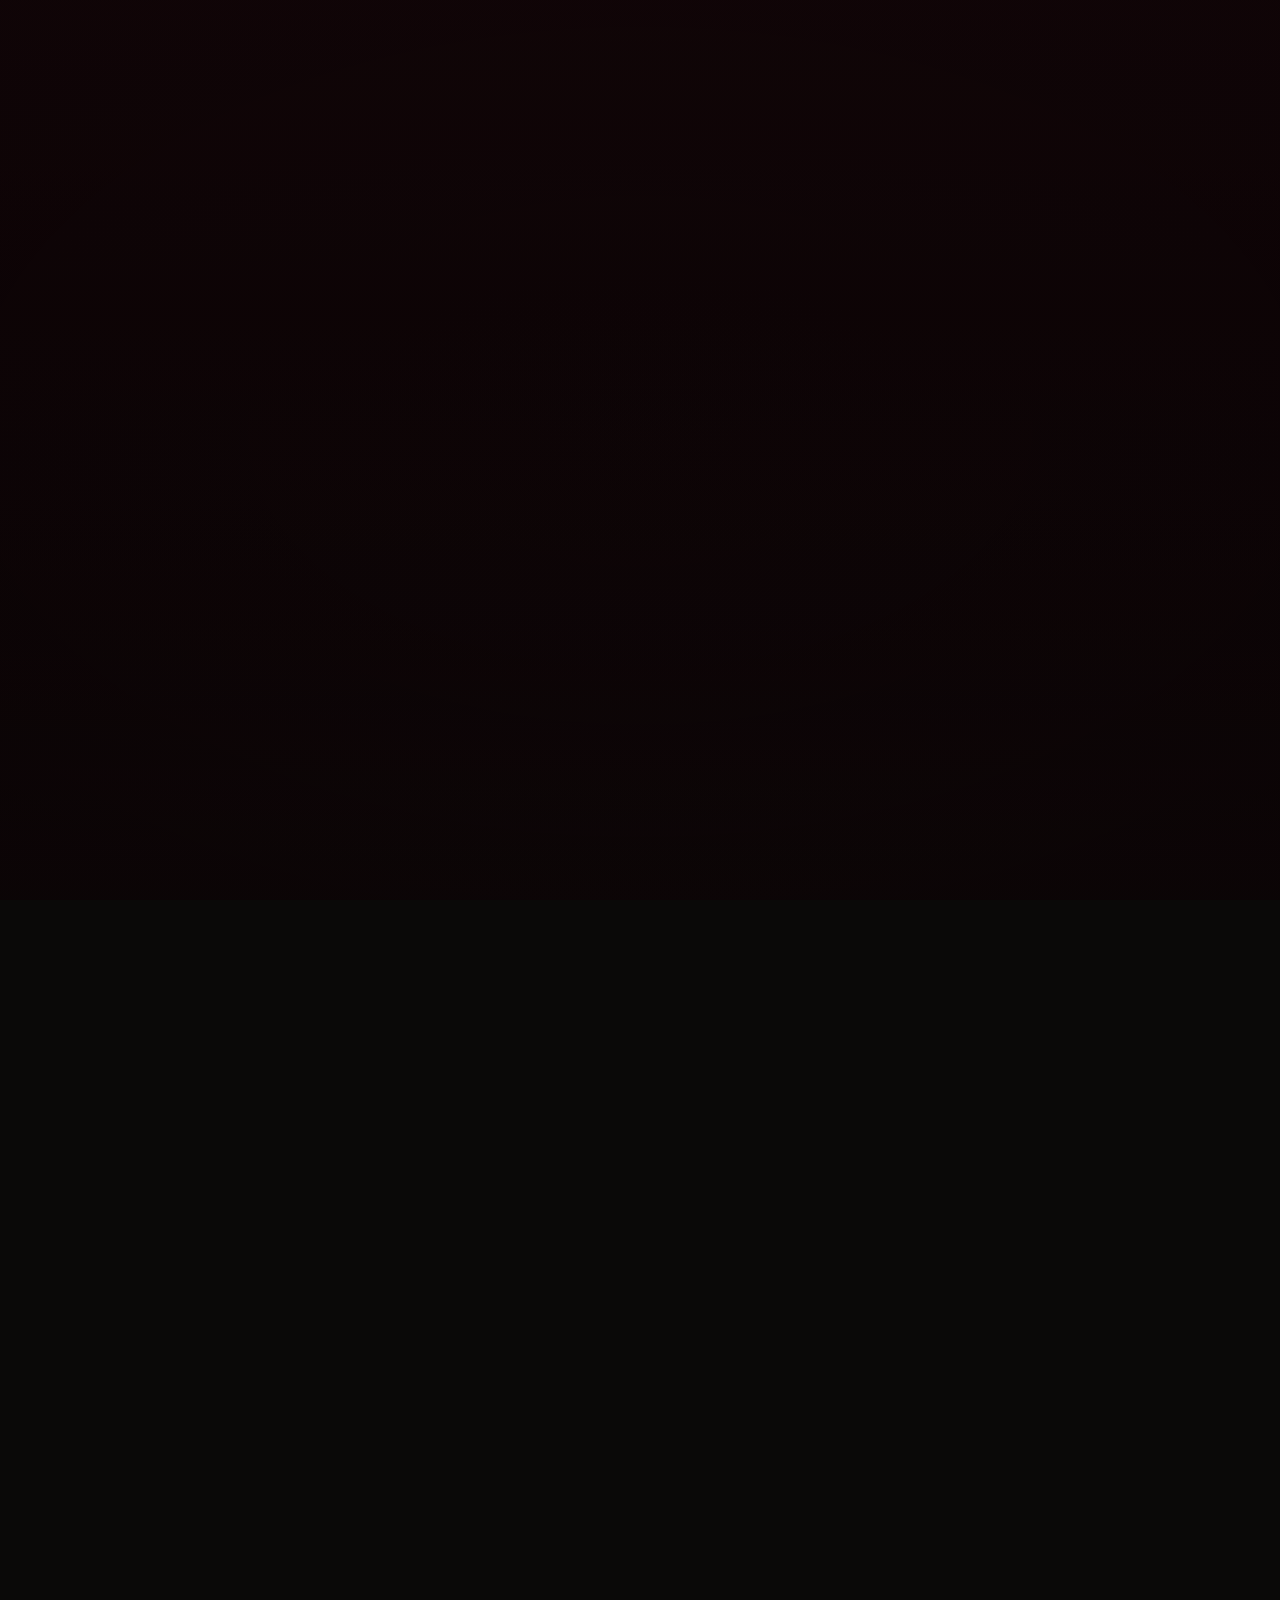
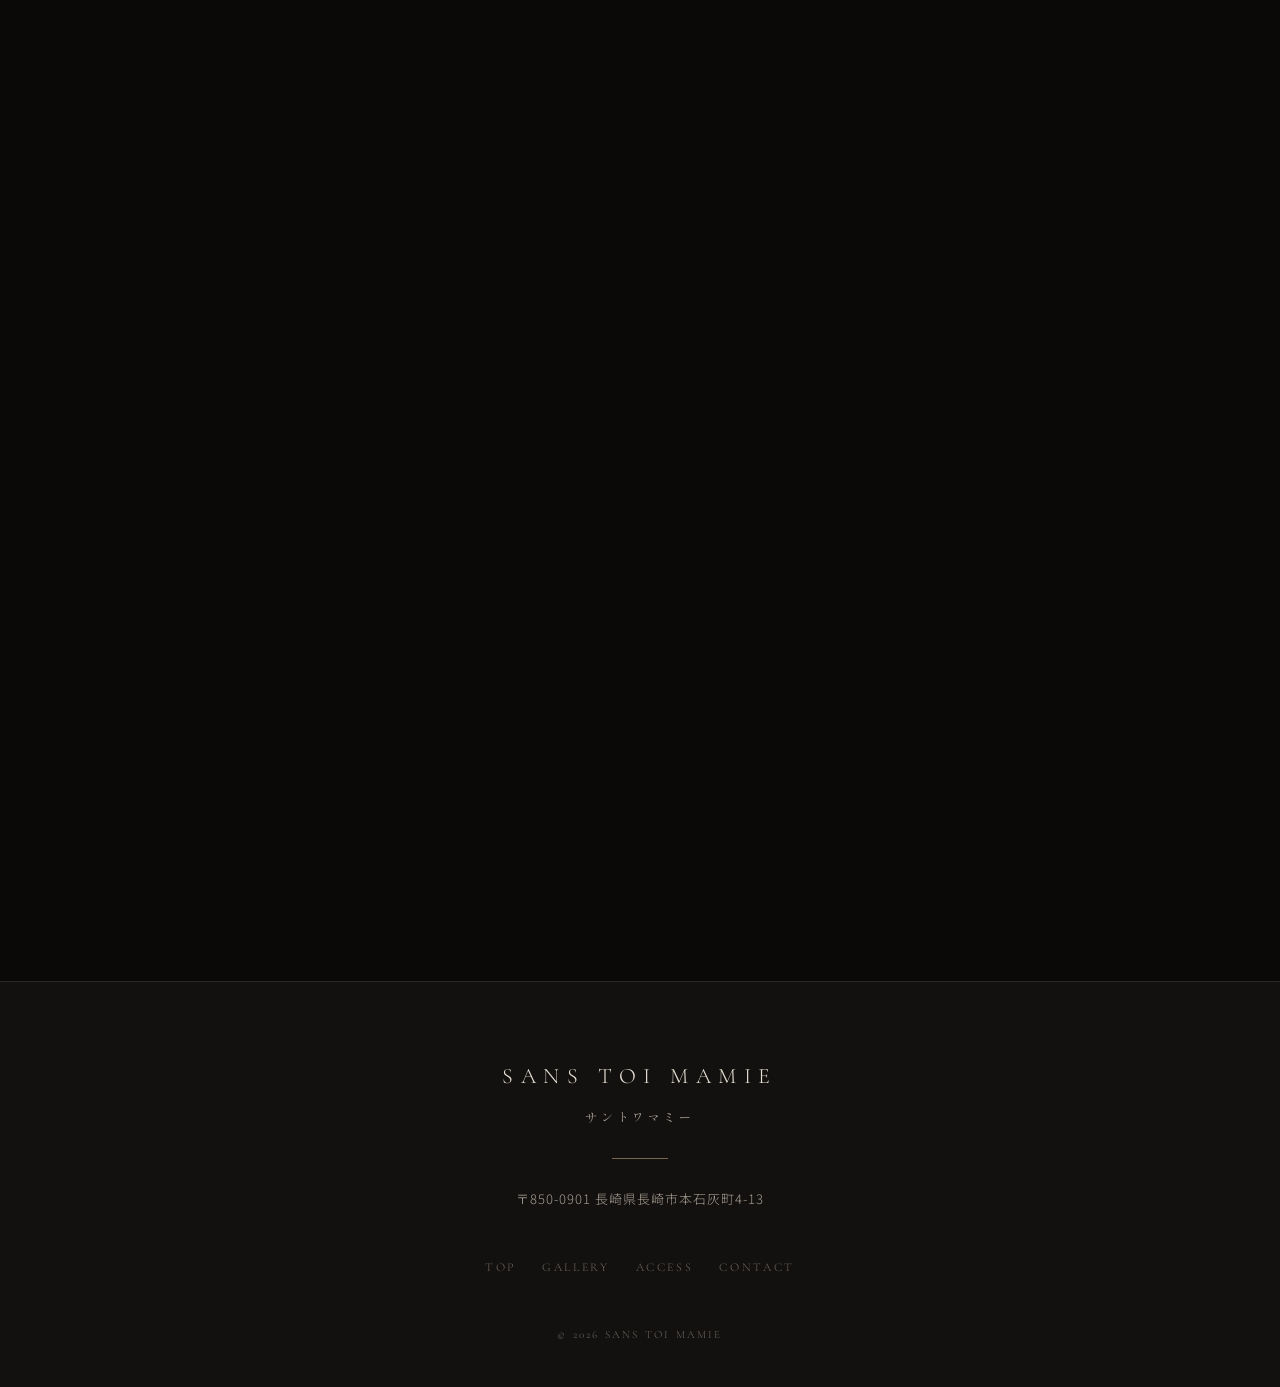
==== commit 8eb442b3: "Add files via upload" ====
--- a/index.html
+++ b/index.html
@@ -210,6 +210,15 @@
           <div class="menu-board" data-menu></div>
           <ul class="menu-notes" data-menu-notes></ul>
         </div>
+        <!-- ===== お支払い方法 ===== -->
+        <aside class="t-payment" data-reveal style="--rd:.1s" aria-labelledby="payment-title">
+          <span class="t-payment__icon" aria-hidden="true">
+            <svg viewBox="0 0 24 24" width="22" height="22"><rect x="2.5" y="6.5" width="19" height="11" rx="1.2" fill="none" stroke="currentColor" stroke-width="1.2"/><circle cx="12" cy="12" r="2.6" fill="none" stroke="currentColor" stroke-width="1.2"/><path d="M5.5 9.5v5M18.5 9.5v5" stroke="currentColor" stroke-width="1.2" stroke-linecap="round"/></svg>
+          </span>
+          <h3 class="t-payment__title" id="payment-title"><span class="t-payment__en">PAYMENT</span><span class="t-payment__ja">お支払い方法</span></h3>
+          <span class="t-payment__rule" aria-hidden="true"></span>
+          <p class="t-payment__text">お支払いは<strong class="t-payment__em">現金のみ</strong>となっております。<br>クレジットカード・QRコード決済はご利用いただけませんので、あらかじめご了承ください。</p>
+        </aside>
       </div>
     </section>
 
--- a/css/top.css
+++ b/css/top.css
@@ -565,3 +565,30 @@
 @media (max-width: 359px) { /* 幅の狭いスマホ（320px）で「ワンドリンク無料！」が途中で改行されないように */
   .t-campaign__title-main { font-size: 22px; letter-spacing: .08em; padding-left: .08em; }
 }
+
+/* =========================================================
+   お支払い方法（TOP・MENU内、料金表の下）
+   ========================================================= */
+.t-payment {
+  position: relative; max-width: 720px; margin: clamp(32px, 4.5vw, 48px) auto 0;
+  padding: clamp(28px, 4vw, 38px) clamp(20px, 4vw, 44px) clamp(26px, 3.6vw, 34px);
+  text-align: center;
+  background: rgba(19, 17, 16, .9);
+  border: 1px solid var(--c-border);
+}
+.t-payment::before { content: ""; position: absolute; inset: 6px; border: 1px solid var(--c-gold-line); pointer-events: none; }
+.t-payment__icon {
+  display: inline-flex; align-items: center; justify-content: center;
+  width: 46px; height: 46px; border-radius: 50%;
+  background: rgba(91, 28, 38, .55); border: 1px solid rgba(201, 174, 128, .45); color: var(--c-gold);
+}
+.t-payment__title { margin-top: 14px; display: flex; flex-wrap: wrap; align-items: baseline; justify-content: center; gap: 4px 14px; font-weight: 400; }
+.t-payment__en { font-family: var(--f-en); font-size: clamp(20px, 2.4vw, 24px); letter-spacing: .24em; padding-left: .24em; color: var(--c-gold); }
+.t-payment__ja { font-family: var(--f-mincho); font-size: 13px; letter-spacing: .2em; color: var(--c-text-sub); }
+.t-payment__rule { display: block; width: 40px; height: 1px; margin: 16px auto 16px; background: var(--c-gold-soft); }
+.t-payment__text { font-size: 14px; line-height: 2; letter-spacing: .06em; color: var(--c-text); word-break: auto-phrase; }
+.t-payment__em { font-weight: 400; font-family: var(--f-mincho); color: var(--c-gold); letter-spacing: .12em; }
+@media (max-width: 767px) {
+  .t-payment__en { font-size: 19px; letter-spacing: .18em; padding-left: .18em; }
+  .t-payment__text { font-size: 13.5px; letter-spacing: .04em; text-align: left; }
+}
